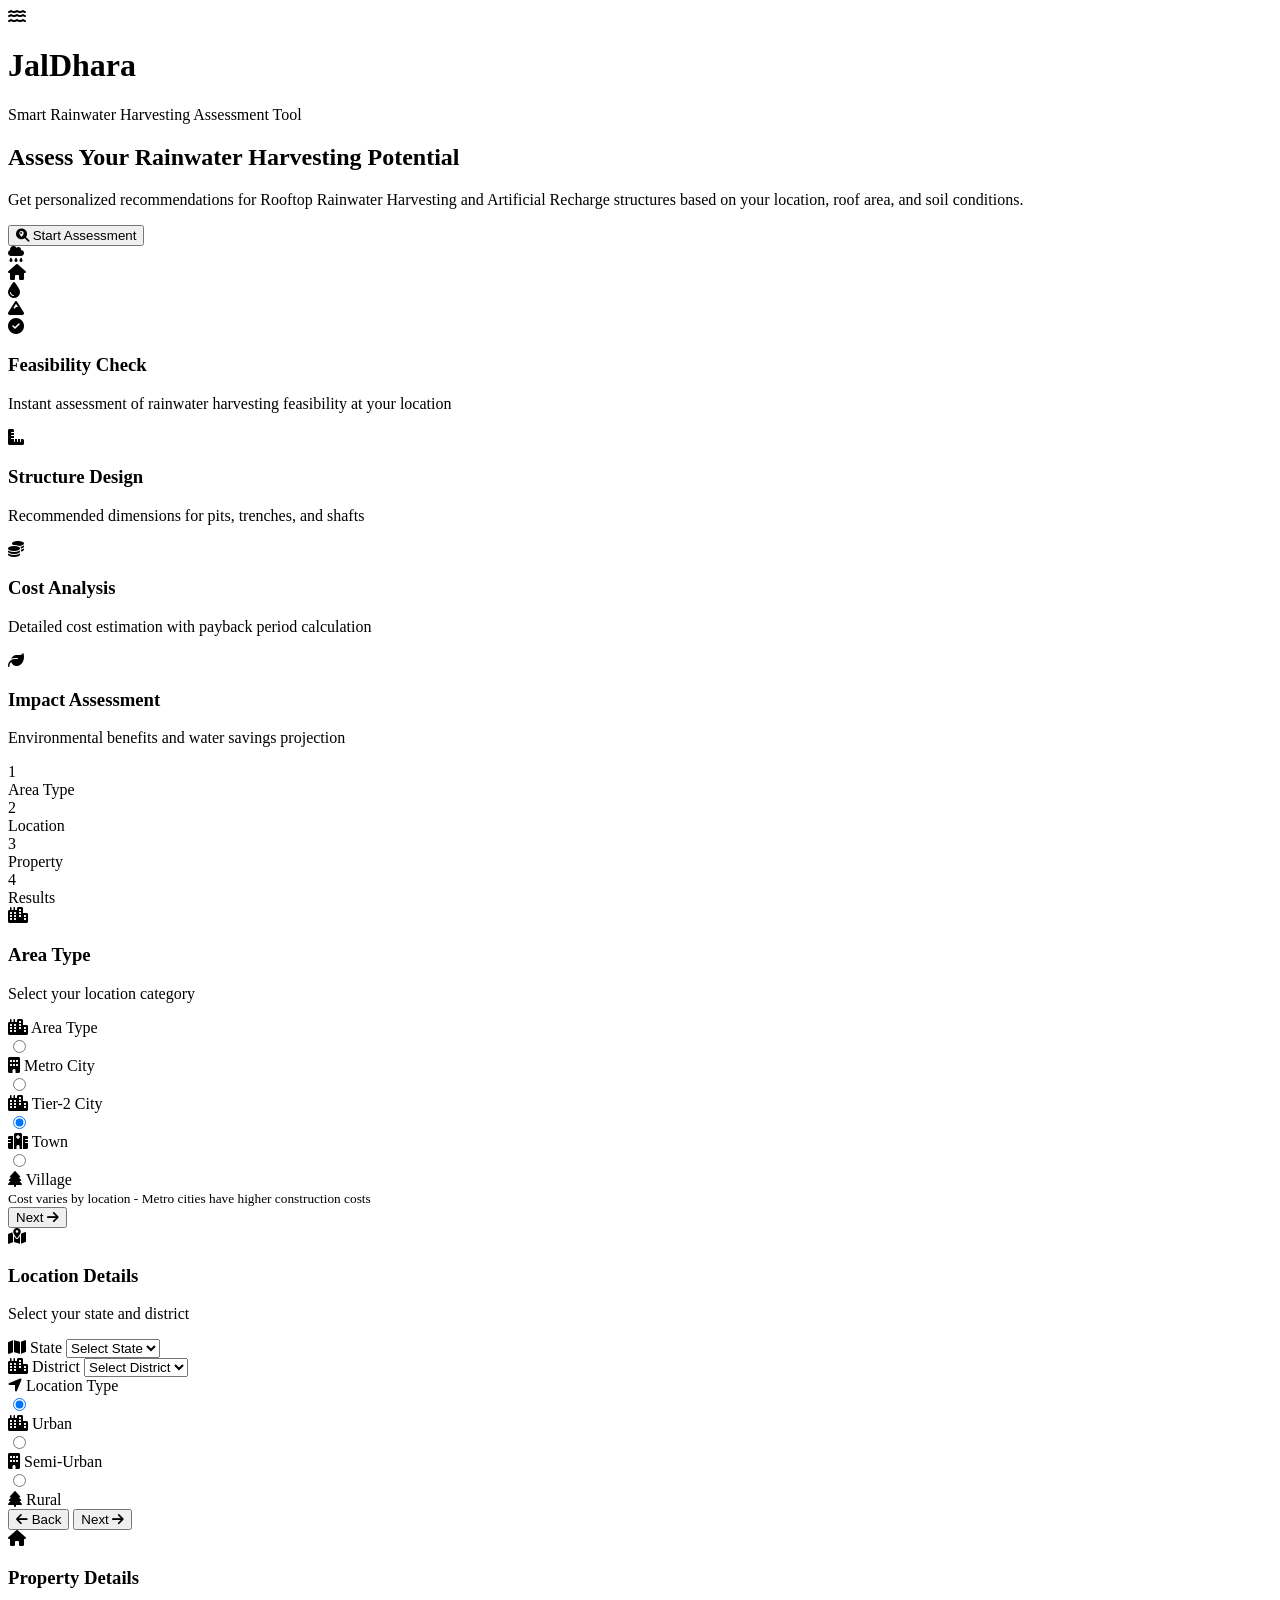
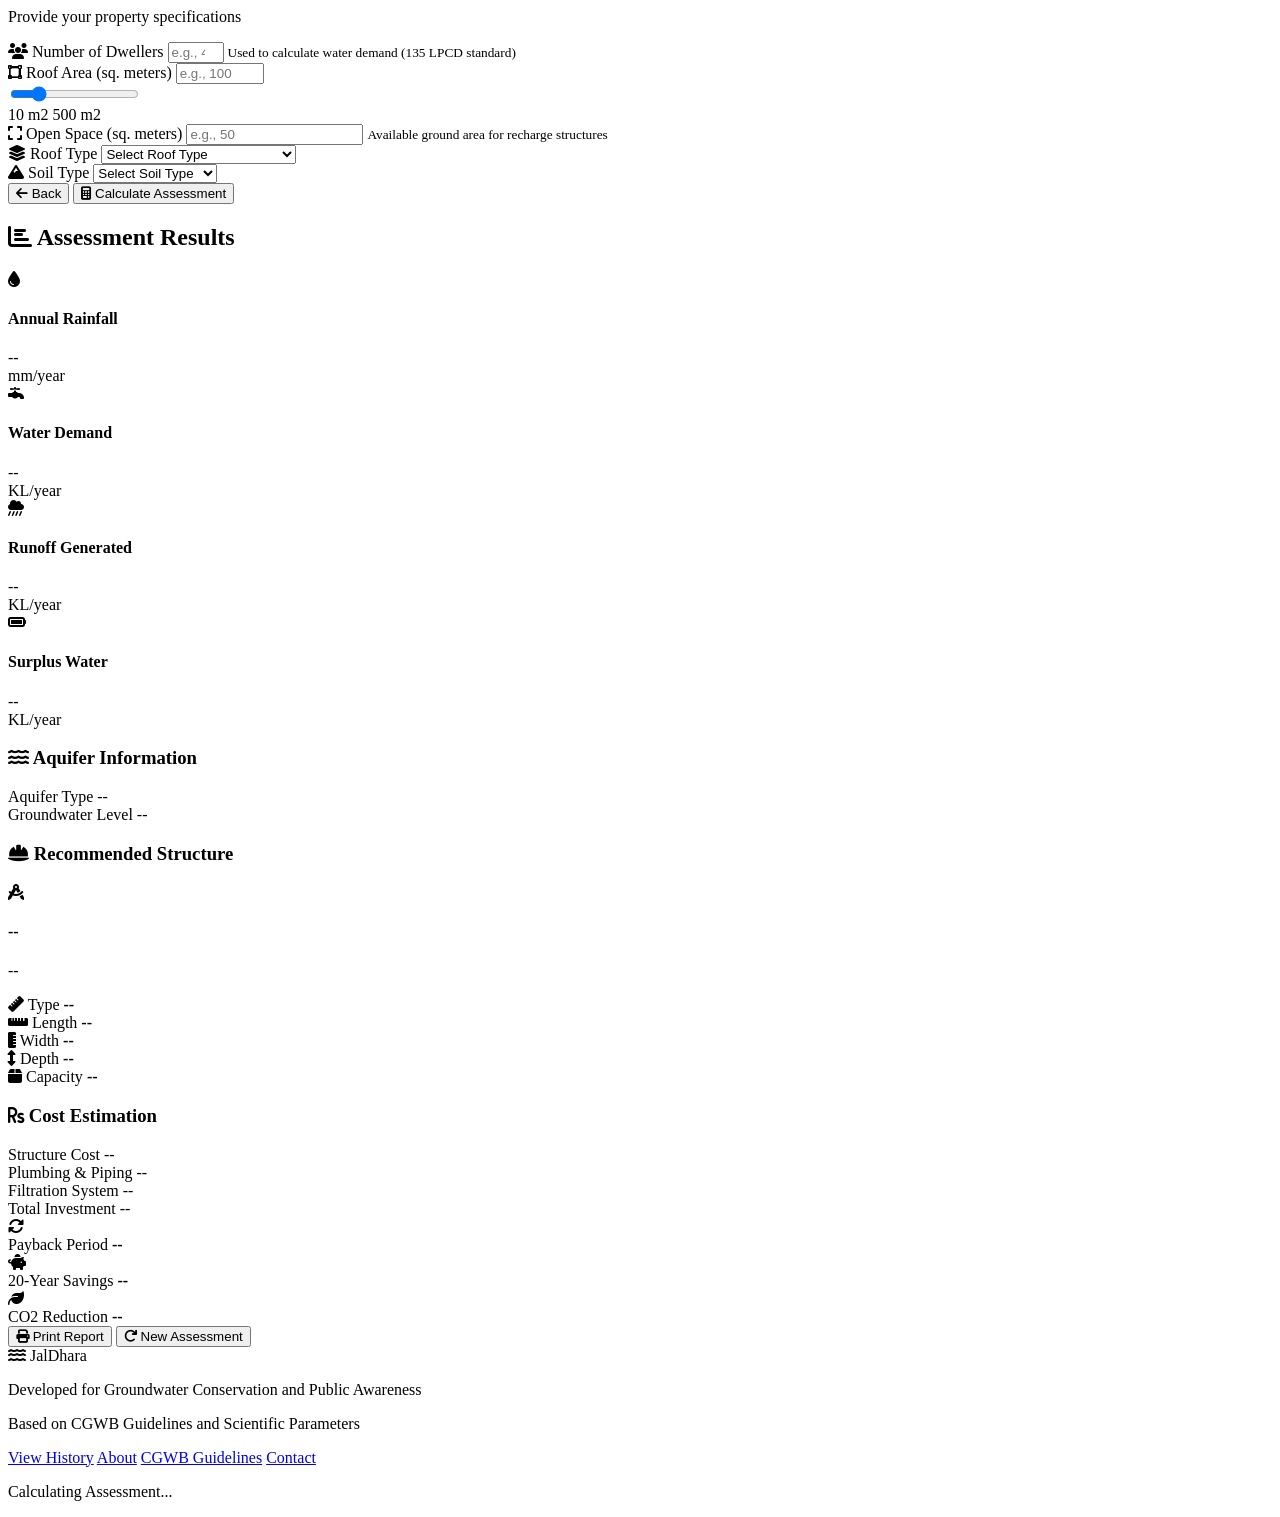
==== src/main/resources/templates/index.html @ 4f7d789d "Fix wizard navigation and improve form validation" ====
<!DOCTYPE html>
<html lang="en" xmlns:th="http://www.thymeleaf.org">
<head>
    <meta charset="UTF-8">
    <meta name="viewport" content="width=device-width, initial-scale=1.0">
    <title>JalDhara - Rainwater Harvesting Assessment</title>
    <link rel="stylesheet" href="/css/style.css">
    <link href="https://fonts.googleapis.com/css2?family=Poppins:wght@300;400;500;600;700&display=swap" rel="stylesheet">
    <link rel="stylesheet" href="https://cdnjs.cloudflare.com/ajax/libs/font-awesome/6.4.0/css/all.min.css">
</head>
<body>
    <div class="background-animation">
        <div class="water-drop drop1"></div>
        <div class="water-drop drop2"></div>
        <div class="water-drop drop3"></div>
    </div>

    <header class="header">
        <div class="container">
            <div class="logo">
                <i class="fas fa-water"></i>
                <h1>JalDhara</h1>
            </div>
            <p class="tagline">Smart Rainwater Harvesting Assessment Tool</p>
        </div>
    </header>

    <main class="container">
        <section class="hero">
            <div class="hero-content">
                <h2>Assess Your Rainwater Harvesting Potential</h2>
                <p>Get personalized recommendations for Rooftop Rainwater Harvesting and Artificial Recharge structures based on your location, roof area, and soil conditions.</p>
                <button class="btn btn-primary btn-lg" onclick="scrollToForm()">
                    <i class="fas fa-search-location"></i> Start Assessment
                </button>
            </div>
            <div class="hero-illustration">
                <div class="water-cycle">
                    <div class="cloud"><i class="fas fa-cloud-rain"></i></div>
                    <div class="roof"><i class="fas fa-home"></i></div>
                    <div class="tank"><i class="fas fa-tint"></i></div>
                    <div class="ground"><i class="fas fa-mountain"></i></div>
                </div>
            </div>
        </section>

        <section class="features">
            <div class="feature-card">
                <div class="feature-icon"><i class="fas fa-check-circle"></i></div>
                <h3>Feasibility Check</h3>
                <p>Instant assessment of rainwater harvesting feasibility at your location</p>
            </div>
            <div class="feature-card">
                <div class="feature-icon"><i class="fas fa-ruler-combined"></i></div>
                <h3>Structure Design</h3>
                <p>Recommended dimensions for pits, trenches, and shafts</p>
            </div>
            <div class="feature-card">
                <div class="feature-icon"><i class="fas fa-coins"></i></div>
                <h3>Cost Analysis</h3>
                <p>Detailed cost estimation with payback period calculation</p>
            </div>
            <div class="feature-card">
                <div class="feature-icon"><i class="fas fa-leaf"></i></div>
                <h3>Impact Assessment</h3>
                <p>Environmental benefits and water savings projection</p>
            </div>
        </section>

        <section id="assessment-form" class="assessment-section">
            <div class="form-container">
                <div class="progress-bar">
                    <div class="progress-step active" data-step="1">
                        <div class="step-circle">1</div>
                        <span>Area Type</span>
                    </div>
                    <div class="progress-line"></div>
                    <div class="progress-step" data-step="2">
                        <div class="step-circle">2</div>
                        <span>Location</span>
                    </div>
                    <div class="progress-line"></div>
                    <div class="progress-step" data-step="3">
                        <div class="step-circle">3</div>
                        <span>Property</span>
                    </div>
                    <div class="progress-line"></div>
                    <div class="progress-step" data-step="4">
                        <div class="step-circle">4</div>
                        <span>Results</span>
                    </div>
                </div>

                <form id="harvestForm">
                    <div class="form-step active" id="step1">
                        <div class="step-header">
                            <i class="fas fa-city"></i>
                            <h3>Area Type</h3>
                            <p>Select your location category</p>
                        </div>
                        <div class="form-group">
                            <label for="areaType"><i class="fas fa-city"></i> Area Type</label>
                            <div class="radio-group">
                                <label class="radio-card">
                                    <input type="radio" name="areaType" value="metro">
                                    <div class="radio-content">
                                        <i class="fas fa-building"></i>
                                        <span>Metro City</span>
                                    </div>
                                </label>
                                <label class="radio-card">
                                    <input type="radio" name="areaType" value="tier2">
                                    <div class="radio-content">
                                        <i class="fas fa-city"></i>
                                        <span>Tier-2 City</span>
                                    </div>
                                </label>
                                <label class="radio-card">
                                    <input type="radio" name="areaType" value="town" checked>
                                    <div class="radio-content">
                                        <i class="fas fa-hospital"></i>
                                        <span>Town</span>
                                    </div>
                                </label>
                                <label class="radio-card">
                                    <input type="radio" name="areaType" value="village">
                                    <div class="radio-content">
                                        <i class="fas fa-tree"></i>
                                        <span>Village</span>
                                    </div>
                                </label>
                            </div>
                            <small>Cost varies by location - Metro cities have higher construction costs</small>
                        </div>
                        <div class="form-actions">
                            <button type="button" class="btn btn-next" onclick="nextStep(2)">
                                Next <i class="fas fa-arrow-right"></i>
                            </button>
                        </div>
                    </div>

                    <div class="form-step" id="step2">
                        <div class="step-header">
                            <i class="fas fa-map-marked-alt"></i>
                            <h3>Location Details</h3>
                            <p>Select your state and district</p>
                        </div>
                        <div class="form-row">
                            <div class="form-group">
                                <label for="state"><i class="fas fa-map"></i> State</label>
                                <select id="state" name="state" required onchange="loadDistricts()">
                                    <option value="">Select State</option>
                                </select>
                            </div>
                            <div class="form-group">
                                <label for="district"><i class="fas fa-city"></i> District</label>
                                <select id="district" name="district" required>
                                    <option value="">Select District</option>
                                </select>
                            </div>
                        </div>
                        <div class="form-group">
                            <label for="locationType"><i class="fas fa-location-arrow"></i> Location Type</label>
                            <div class="radio-group">
                                <label class="radio-card">
                                    <input type="radio" name="locationType" value="urban" checked>
                                    <div class="radio-content">
                                        <i class="fas fa-city"></i>
                                        <span>Urban</span>
                                    </div>
                                </label>
                                <label class="radio-card">
                                    <input type="radio" name="locationType" value="semi-urban">
                                    <div class="radio-content">
                                        <i class="fas fa-building"></i>
                                        <span>Semi-Urban</span>
                                    </div>
                                </label>
                                <label class="radio-card">
                                    <input type="radio" name="locationType" value="rural">
                                    <div class="radio-content">
                                        <i class="fas fa-tree"></i>
                                        <span>Rural</span>
                                    </div>
                                </label>
                            </div>
                        </div>
                        <div class="form-actions">
                            <button type="button" class="btn btn-prev" onclick="prevStep(1)">
                                <i class="fas fa-arrow-left"></i> Back
                            </button>
                            <button type="button" class="btn btn-next" onclick="nextStep(3)">
                                Next <i class="fas fa-arrow-right"></i>
                            </button>
                        </div>
                    </div>

                    <div class="form-step" id="step3">
                        <div class="step-header">
                            <i class="fas fa-home"></i>
                            <h3>Property Details</h3>
                            <p>Provide your property specifications</p>
                        </div>
                        <div class="form-group">
                            <label for="numberOfDwellers"><i class="fas fa-users"></i> Number of Dwellers</label>
                            <input type="number" id="numberOfDwellers" name="numberOfDwellers" min="1" max="100" placeholder="e.g., 4" required>
                            <small>Used to calculate water demand (135 LPCD standard)</small>
                        </div>
                        <div class="form-row">
                            <div class="form-group">
                                <label for="roofArea"><i class="fas fa-vector-square"></i> Roof Area (sq. meters)</label>
                                <input type="number" id="roofArea" name="roofArea" min="10" max="10000" step="0.1" placeholder="e.g., 100" required>
                                <div class="range-slider">
                                    <input type="range" min="10" max="500" value="100" oninput="document.getElementById('roofArea').value = this.value">
                                    <div class="range-labels">
                                        <span>10 m2</span>
                                        <span>500 m2</span>
                                    </div>
                                </div>
                            </div>
                            <div class="form-group">
                                <label for="openSpace"><i class="fas fa-expand"></i> Open Space (sq. meters)</label>
                                <input type="number" id="openSpace" name="openSpace" min="0" step="0.1" placeholder="e.g., 50" required>
                                <small>Available ground area for recharge structures</small>
                            </div>
                        </div>
                        <div class="form-row">
                            <div class="form-group">
                                <label for="roofType"><i class="fas fa-layer-group"></i> Roof Type</label>
                                <select id="roofType" name="roofType" required>
                                    <option value="">Select Roof Type</option>
                                    <option value="concrete">Concrete/RCC (Runoff: 85%)</option>
                                    <option value="tile">Clay Tile (Runoff: 75%)</option>
                                    <option value="metal">Metal Sheet (Runoff: 90%)</option>
                                    <option value="asbestos">Asbestos (Runoff: 80%)</option>
                                    <option value="thatched">Thatched (Runoff: 30%)</option>
                                </select>
                            </div>
                            <div class="form-group">
                                <label for="soilType"><i class="fas fa-mountain"></i> Soil Type</label>
                                <select id="soilType" name="soilType" required>
                                    <option value="">Select Soil Type</option>
                                    <option value="sandy">Sandy Soil</option>
                                    <option value="alluvial">Alluvial Soil</option>
                                    <option value="laterite">Laterite Soil</option>
                                    <option value="black cotton">Black Cotton Soil</option>
                                    <option value="red sandy">Red Sandy Soil</option>
                                    <option value="clay">Clay Soil</option>
                                </select>
                            </div>
                        </div>
                        <div class="form-actions">
                            <button type="button" class="btn btn-prev" onclick="prevStep(2)">
                                <i class="fas fa-arrow-left"></i> Back
                            </button>
                            <button type="button" class="btn btn-submit" onclick="submitForm()">
                                <i class="fas fa-calculator"></i> Calculate Assessment
                            </button>
                        </div>
                    </div>
                </form>
            </div>
        </section>

        <section id="results-section" class="results-section hidden">
            <div class="results-header">
                <h2><i class="fas fa-chart-bar"></i> Assessment Results</h2>
                <div id="feasibility-badge" class="badge"></div>
            </div>

            <div class="results-grid">
                <div class="result-card card-water">
                    <div class="card-icon"><i class="fas fa-tint"></i></div>
                    <h4>Annual Rainfall</h4>
                    <div class="result-value" id="result-rainfall">--</div>
                    <div class="result-unit">mm/year</div>
                </div>
                <div class="result-card card-demand">
                    <div class="card-icon"><i class="fas fa-faucet"></i></div>
                    <h4>Water Demand</h4>
                    <div class="result-value" id="result-demand">--</div>
                    <div class="result-unit">KL/year</div>
                </div>
                <div class="result-card card-runoff">
                    <div class="card-icon"><i class="fas fa-cloud-showers-heavy"></i></div>
                    <h4>Runoff Generated</h4>
                    <div class="result-value" id="result-runoff">--</div>
                    <div class="result-unit">KL/year</div>
                </div>
                <div class="result-card card-surplus">
                    <div class="card-icon"><i class="fas fa-battery-full"></i></div>
                    <h4>Surplus Water</h4>
                    <div class="result-value" id="result-surplus">--</div>
                    <div class="result-unit">KL/year</div>
                </div>
            </div>

            <div class="results-details">
                <div class="detail-section">
                    <h3><i class="fas fa-water"></i> Aquifer Information</h3>
                    <div class="info-grid">
                        <div class="info-item">
                            <span class="info-label">Aquifer Type</span>
                            <span class="info-value" id="aquifer-type">--</span>
                        </div>
                        <div class="info-item">
                            <span class="info-label">Groundwater Level</span>
                            <span class="info-value" id="groundwater-level">--</span>
                        </div>
                    </div>
                </div>

                <div class="detail-section structure-section">
                    <h3><i class="fas fa-hard-hat"></i> Recommended Structure</h3>
                    <div class="structure-card">
                        <div class="structure-icon">
                            <i class="fas fa-drafting-compass"></i>
                        </div>
                        <div class="structure-info">
                            <h4 id="structure-name">--</h4>
                            <p id="structure-desc">--</p>
                        </div>
                    </div>
                    <div class="dimensions-grid">
                        <div class="dimension-item">
                            <i class="fas fa-ruler"></i>
                            <span>Type</span>
                            <strong id="dim-type">--</strong>
                        </div>
                        <div class="dimension-item">
                            <i class="fas fa-ruler-horizontal"></i>
                            <span>Length</span>
                            <strong id="dim-length">--</strong>
                        </div>
                        <div class="dimension-item">
                            <i class="fas fa-ruler-vertical"></i>
                            <span>Width</span>
                            <strong id="dim-width">--</strong>
                        </div>
                        <div class="dimension-item">
                            <i class="fas fa-arrows-alt-v"></i>
                            <span>Depth</span>
                            <strong id="dim-depth">--</strong>
                        </div>
                        <div class="dimension-item">
                            <i class="fas fa-box"></i>
                            <span>Capacity</span>
                            <strong id="dim-capacity">--</strong>
                        </div>
                    </div>
                </div>

                <div class="detail-section cost-section">
                    <h3><i class="fas fa-rupee-sign"></i> Cost Estimation</h3>
                    <div class="cost-breakdown">
                        <div class="cost-row">
                            <span>Structure Cost</span>
                            <span id="cost-structure">--</span>
                        </div>
                        <div class="cost-row">
                            <span>Plumbing & Piping</span>
                            <span id="cost-plumbing">--</span>
                        </div>
                        <div class="cost-row">
                            <span>Filtration System</span>
                            <span id="cost-filtration">--</span>
                        </div>
                        <div class="cost-row total">
                            <span>Total Investment</span>
                            <span id="cost-total">--</span>
                        </div>
                    </div>
                    <div class="cost-analysis">
                        <div class="analysis-item">
                            <div class="analysis-icon"><i class="fas fa-sync-alt"></i></div>
                            <div class="analysis-info">
                                <span>Payback Period</span>
                                <strong id="payback-period">--</strong>
                            </div>
                        </div>
                        <div class="analysis-item">
                            <div class="analysis-icon"><i class="fas fa-piggy-bank"></i></div>
                            <div class="analysis-info">
                                <span>20-Year Savings</span>
                                <strong id="savings-20yr">--</strong>
                            </div>
                        </div>
                        <div class="analysis-item">
                            <div class="analysis-icon"><i class="fas fa-leaf"></i></div>
                            <div class="analysis-info">
                                <span>CO2 Reduction</span>
                                <strong id="co2-reduction">--</strong>
                            </div>
                        </div>
                    </div>
                </div>
            </div>

            <div class="results-message" id="feasibility-message"></div>

            <div class="results-actions">
                <button class="btn btn-primary" onclick="window.print()">
                    <i class="fas fa-print"></i> Print Report
                </button>
                <button class="btn btn-secondary" onclick="resetForm()">
                    <i class="fas fa-redo"></i> New Assessment
                </button>
            </div>
        </section>
    </main>

    <footer class="footer">
        <div class="container">
            <div class="footer-content">
                <div class="footer-brand">
                    <i class="fas fa-water"></i>
                    <span>JalDhara</span>
                </div>
                <p>Developed for Groundwater Conservation and Public Awareness</p>
                <p class="footer-note">Based on CGWB Guidelines and Scientific Parameters</p>
            </div>
            <div class="footer-links">
                <a href="/history">View History</a>
                <a href="#">About</a>
                <a href="#">CGWB Guidelines</a>
                <a href="#">Contact</a>
            </div>
        </div>
    </footer>

    <div id="loading-overlay" class="loading-overlay hidden">
        <div class="loading-spinner">
            <div class="water-wave"></div>
            <p>Calculating Assessment...</p>
        </div>
    </div>

    <script src="/js/app.js"></script>
</body>
</html>
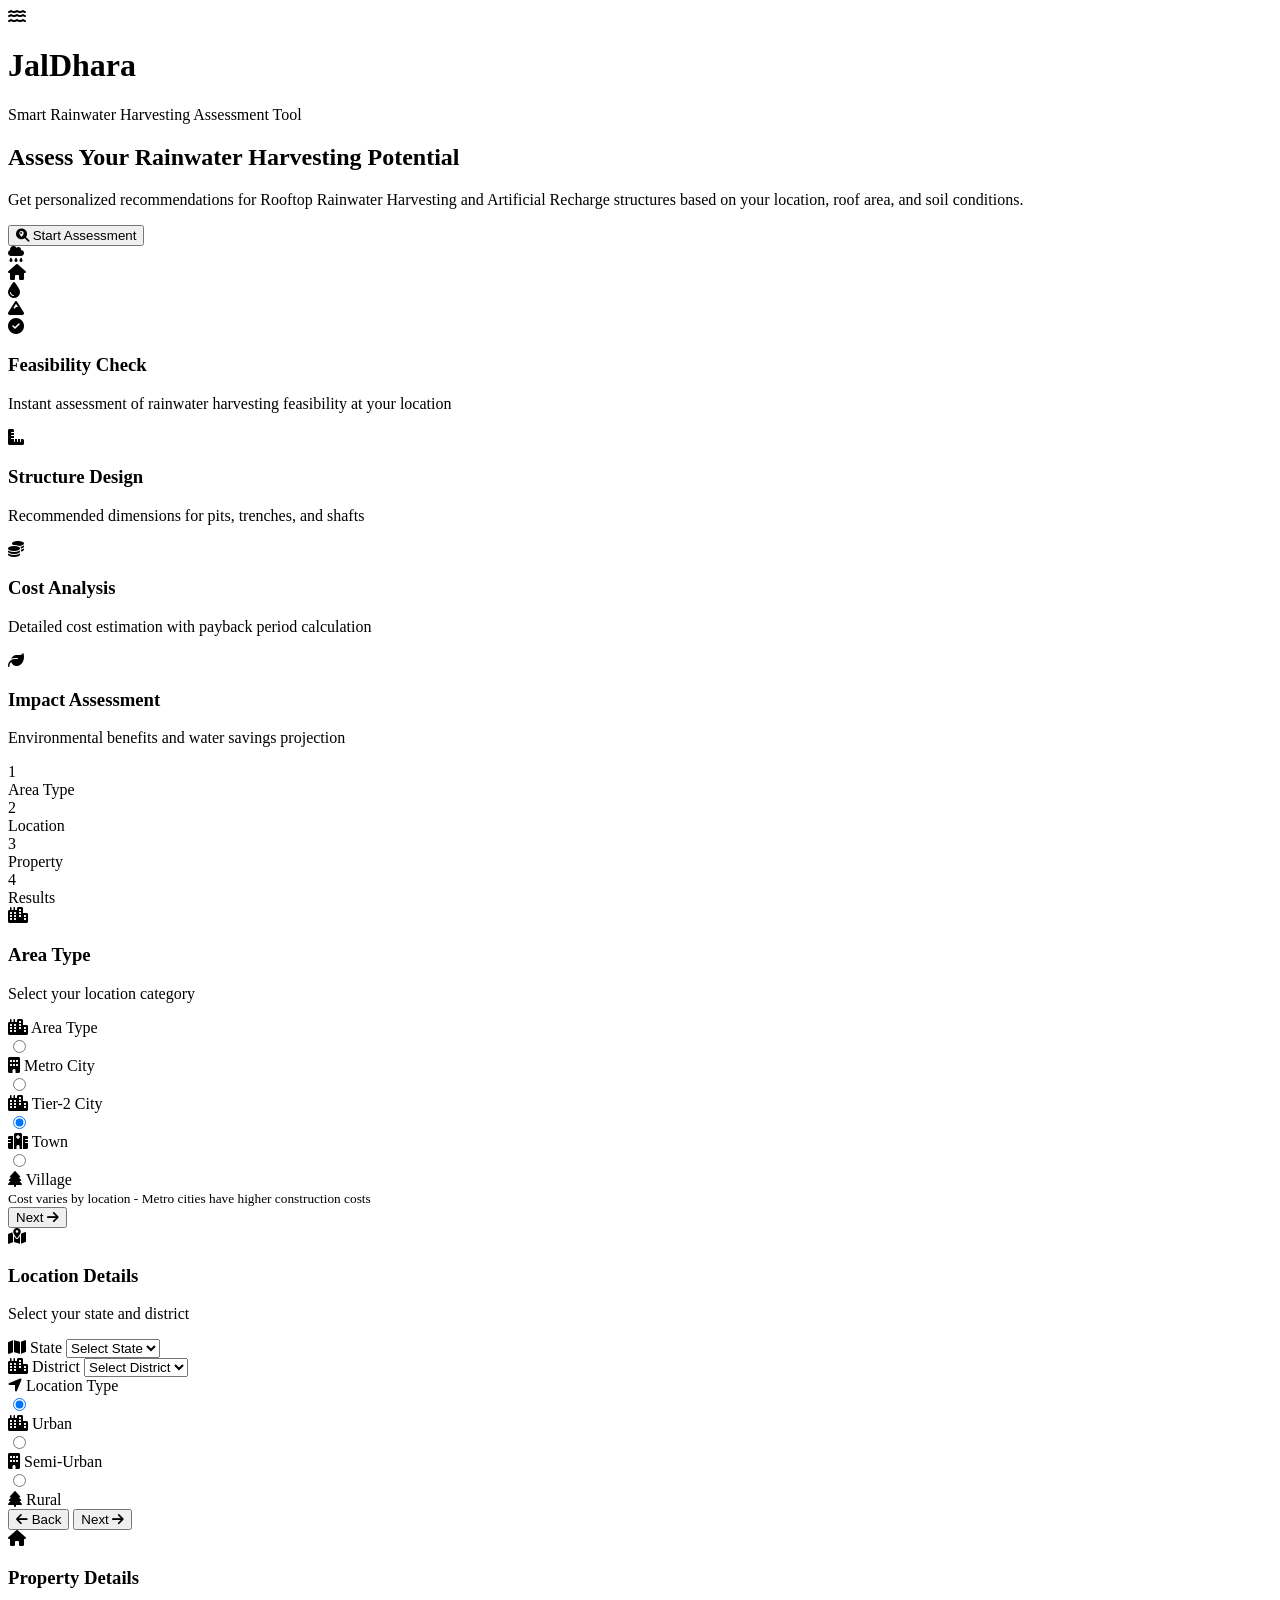
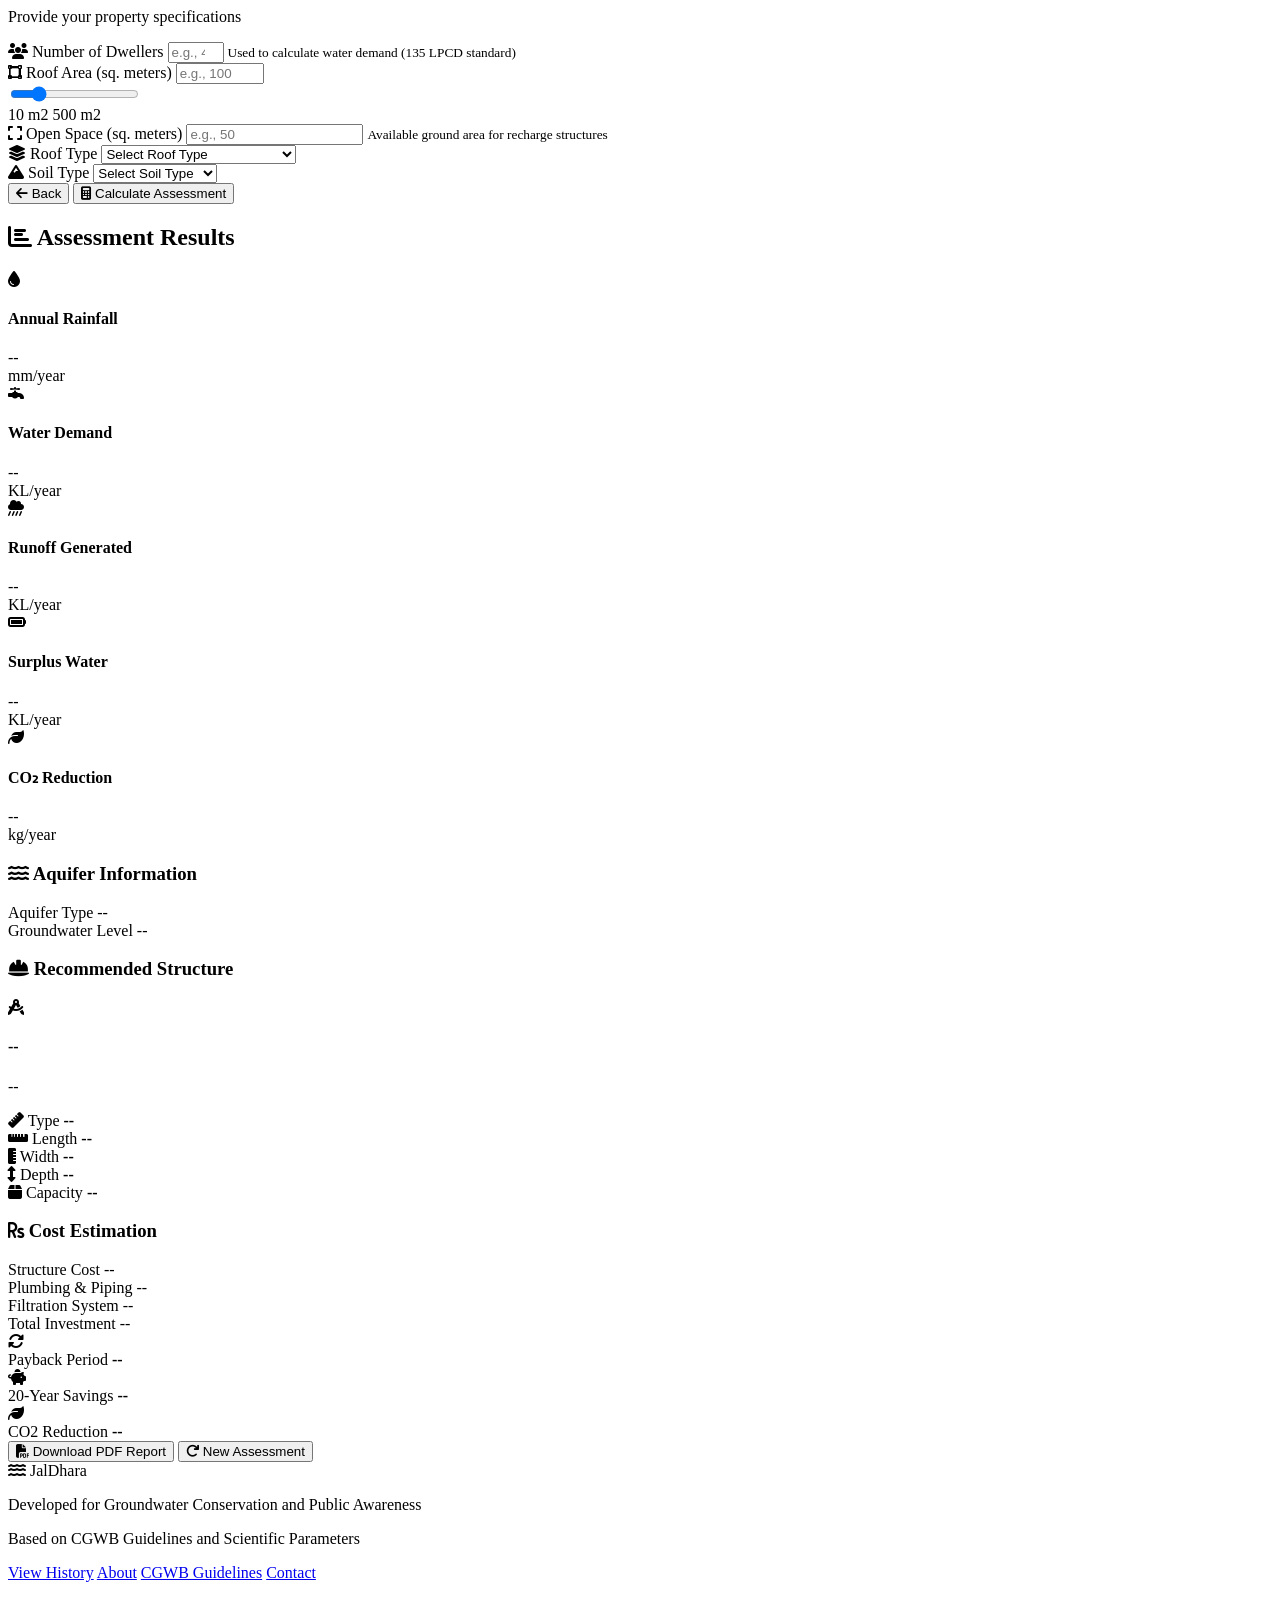
==== commit 0bb6217c: "Add PDF report generation, CO2 display, and aquifer data" ====
--- a/src/main/resources/templates/index.html
+++ b/src/main/resources/templates/index.html
@@ -293,6 +293,12 @@
                     <div class="result-value" id="result-surplus">--</div>
                     <div class="result-unit">KL/year</div>
                 </div>
+                <div class="result-card card-environment">
+                    <div class="card-icon"><i class="fas fa-leaf"></i></div>
+                    <h4>CO₂ Reduction</h4>
+                    <div class="result-value" id="result-co2">--</div>
+                    <div class="result-unit">kg/year</div>
+                </div>
             </div>
 
             <div class="results-details">
@@ -399,8 +405,8 @@
             <div class="results-message" id="feasibility-message"></div>
 
             <div class="results-actions">
-                <button class="btn btn-primary" onclick="window.print()">
-                    <i class="fas fa-print"></i> Print Report
+                <button class="btn btn-primary" onclick="generatePdf()">
+                    <i class="fas fa-file-pdf"></i> Download PDF Report
                 </button>
                 <button class="btn btn-secondary" onclick="resetForm()">
                     <i class="fas fa-redo"></i> New Assessment
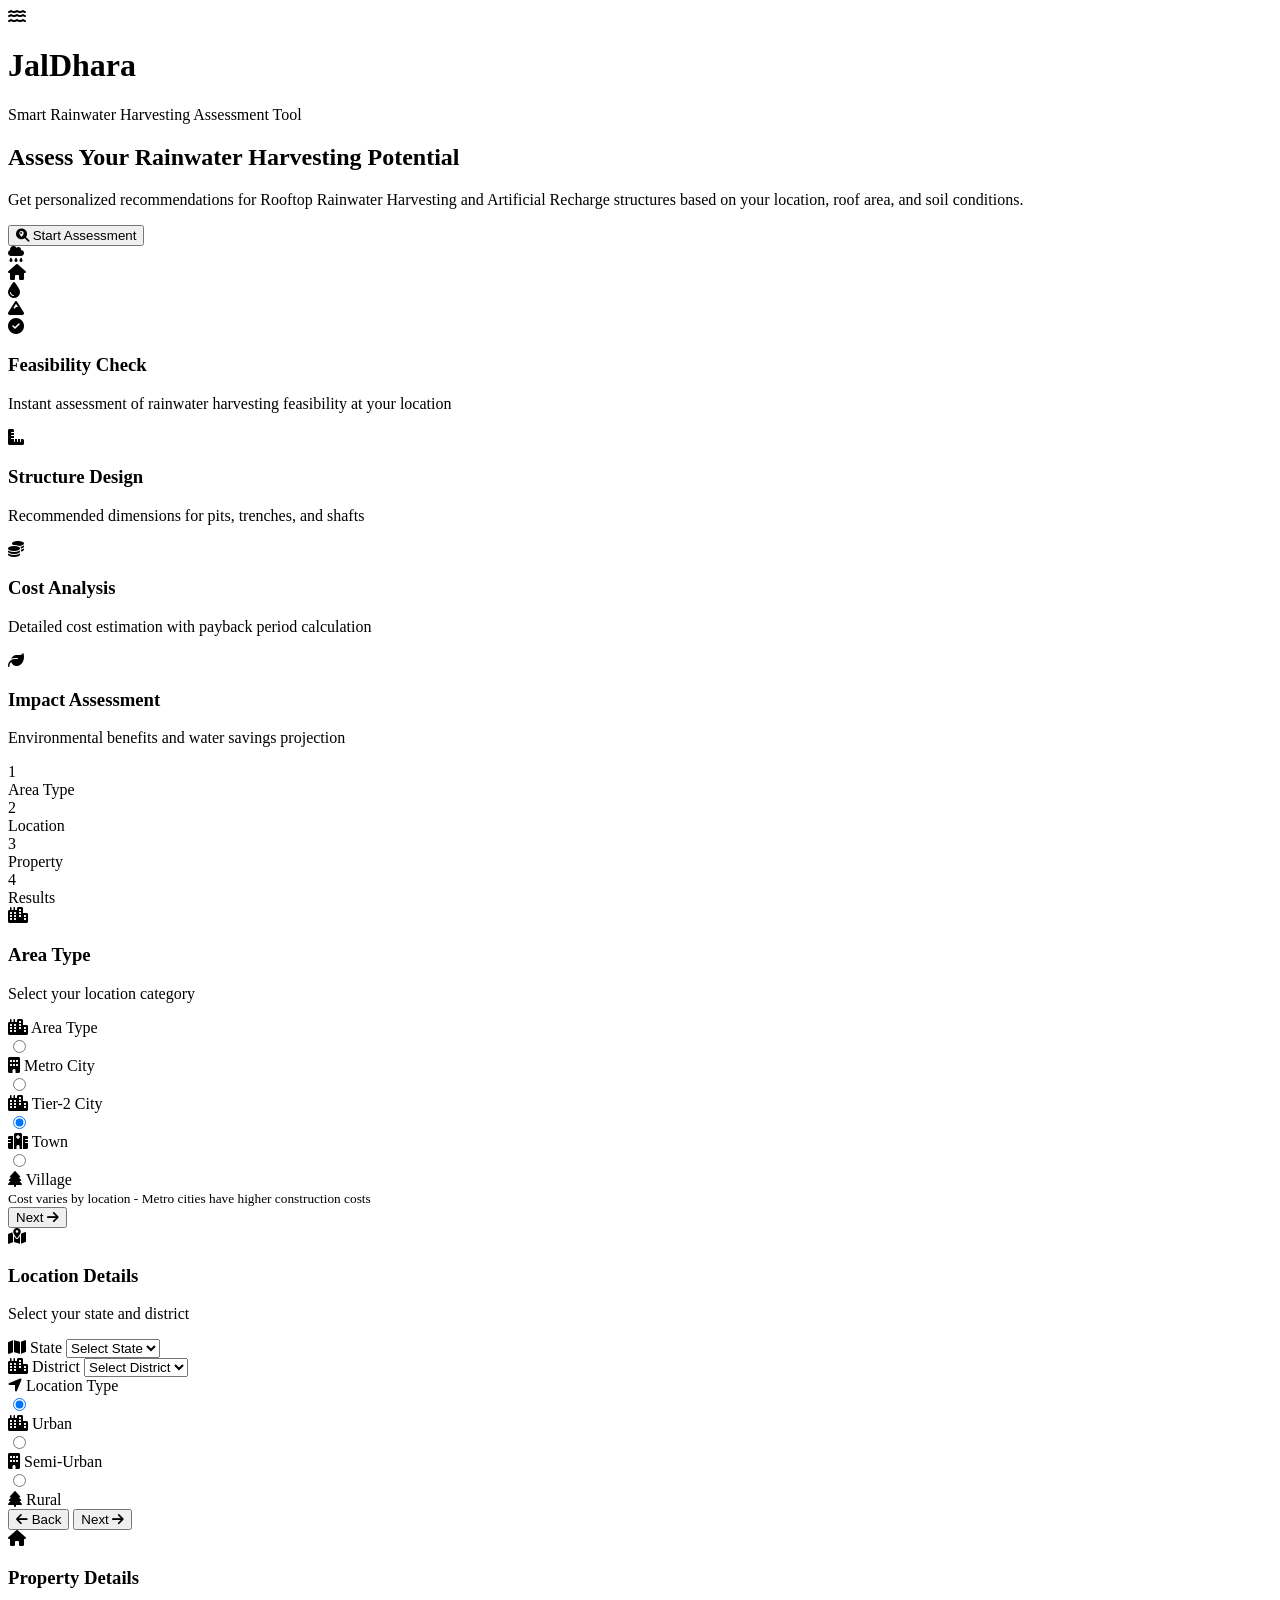
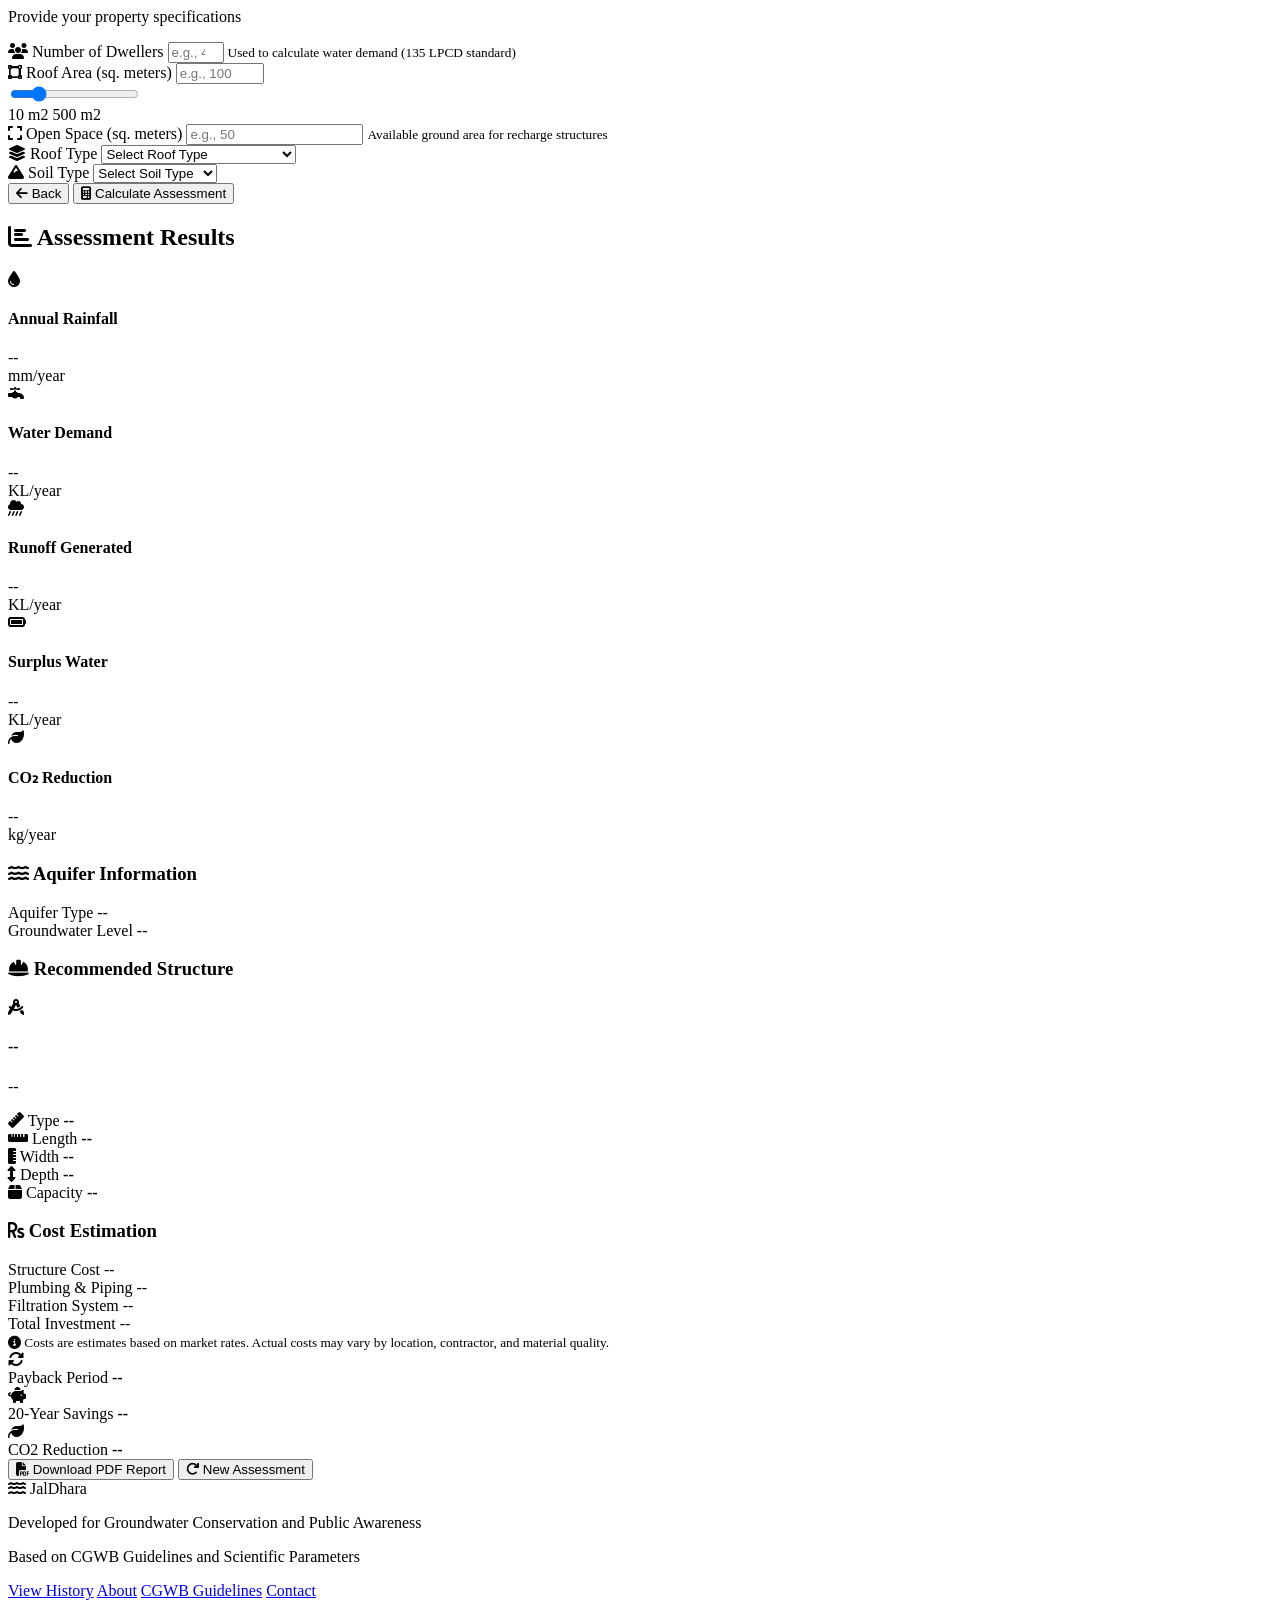
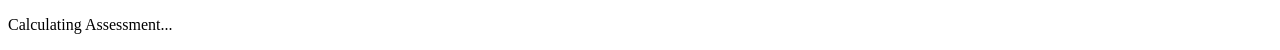
==== commit 532967c4: "Add cost estimate disclaimer note" ====
--- a/src/main/resources/templates/index.html
+++ b/src/main/resources/templates/index.html
@@ -375,6 +375,9 @@
                             <span>Total Investment</span>
                             <span id="cost-total">--</span>
                         </div>
+                        <div class="cost-note">
+                            <small><i class="fas fa-info-circle"></i> Costs are estimates based on market rates. Actual costs may vary by location, contractor, and material quality.</small>
+                        </div>
                     </div>
                     <div class="cost-analysis">
                         <div class="analysis-item">
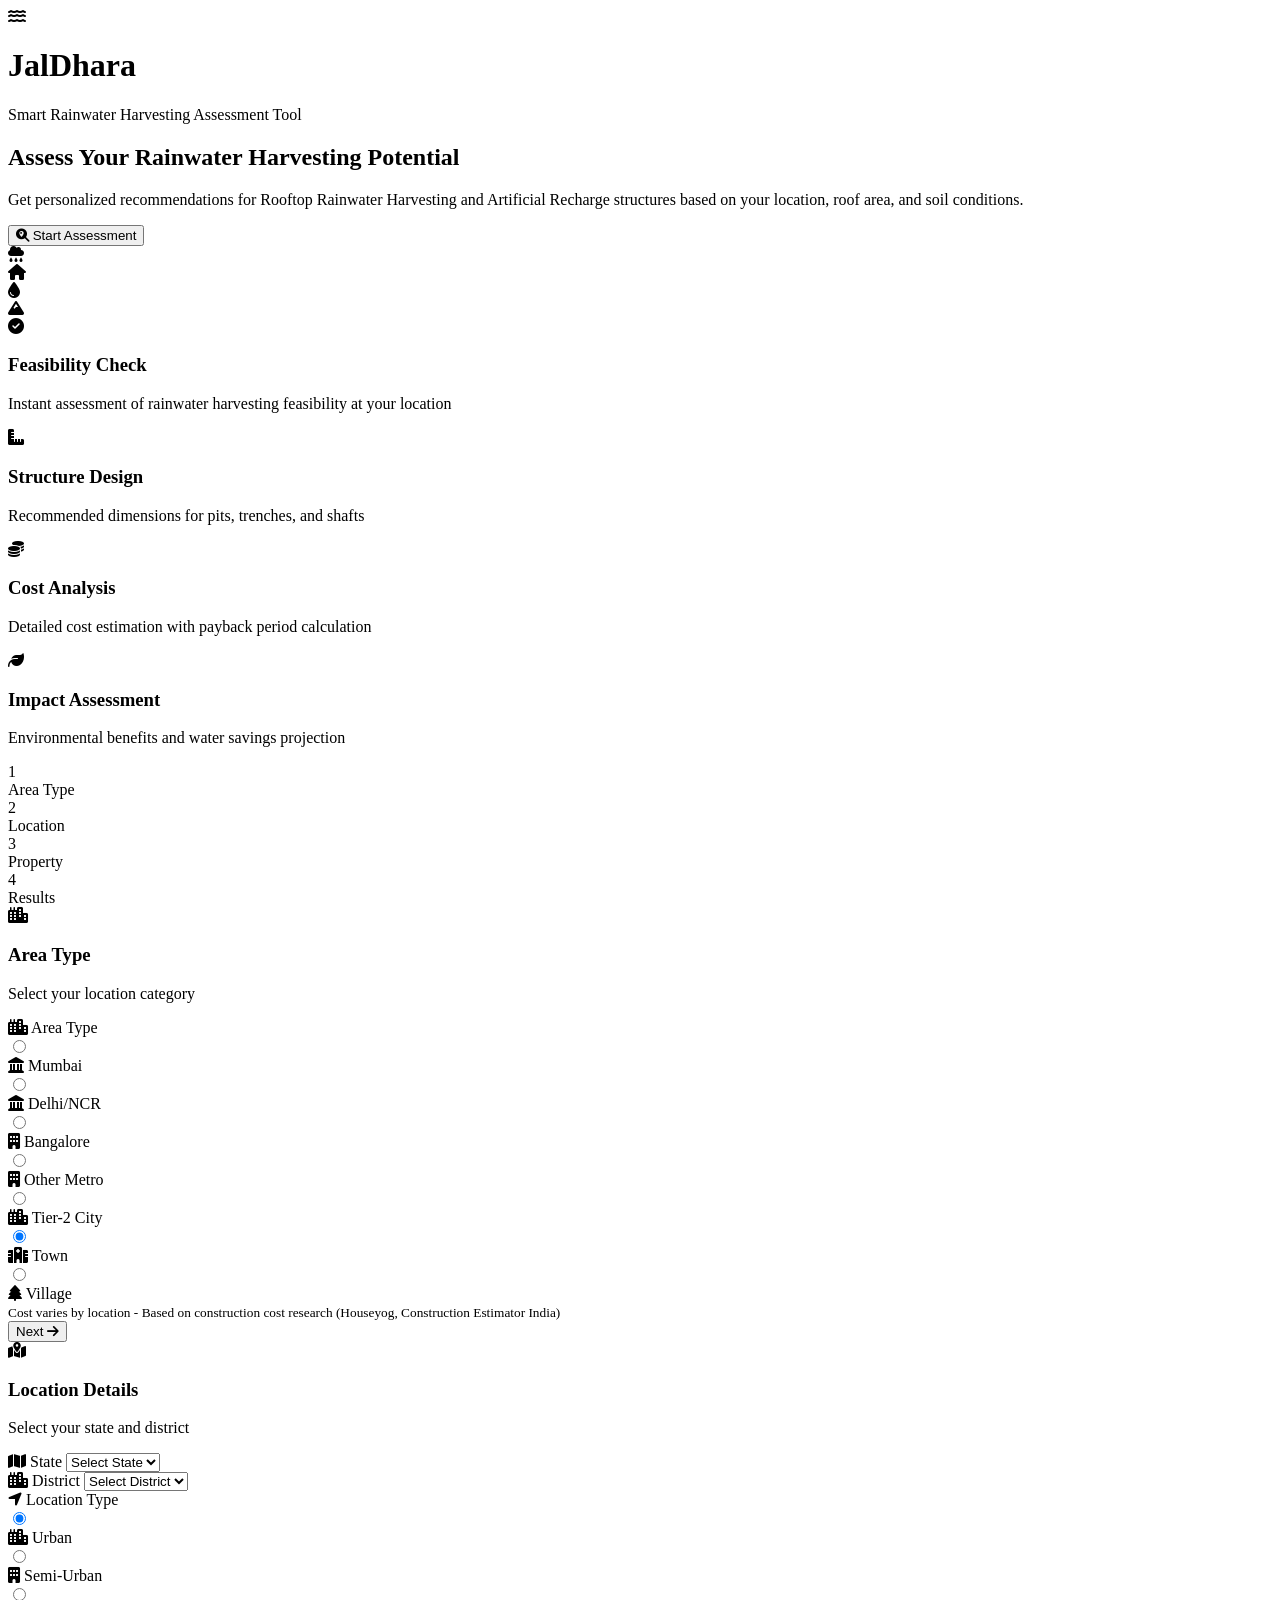
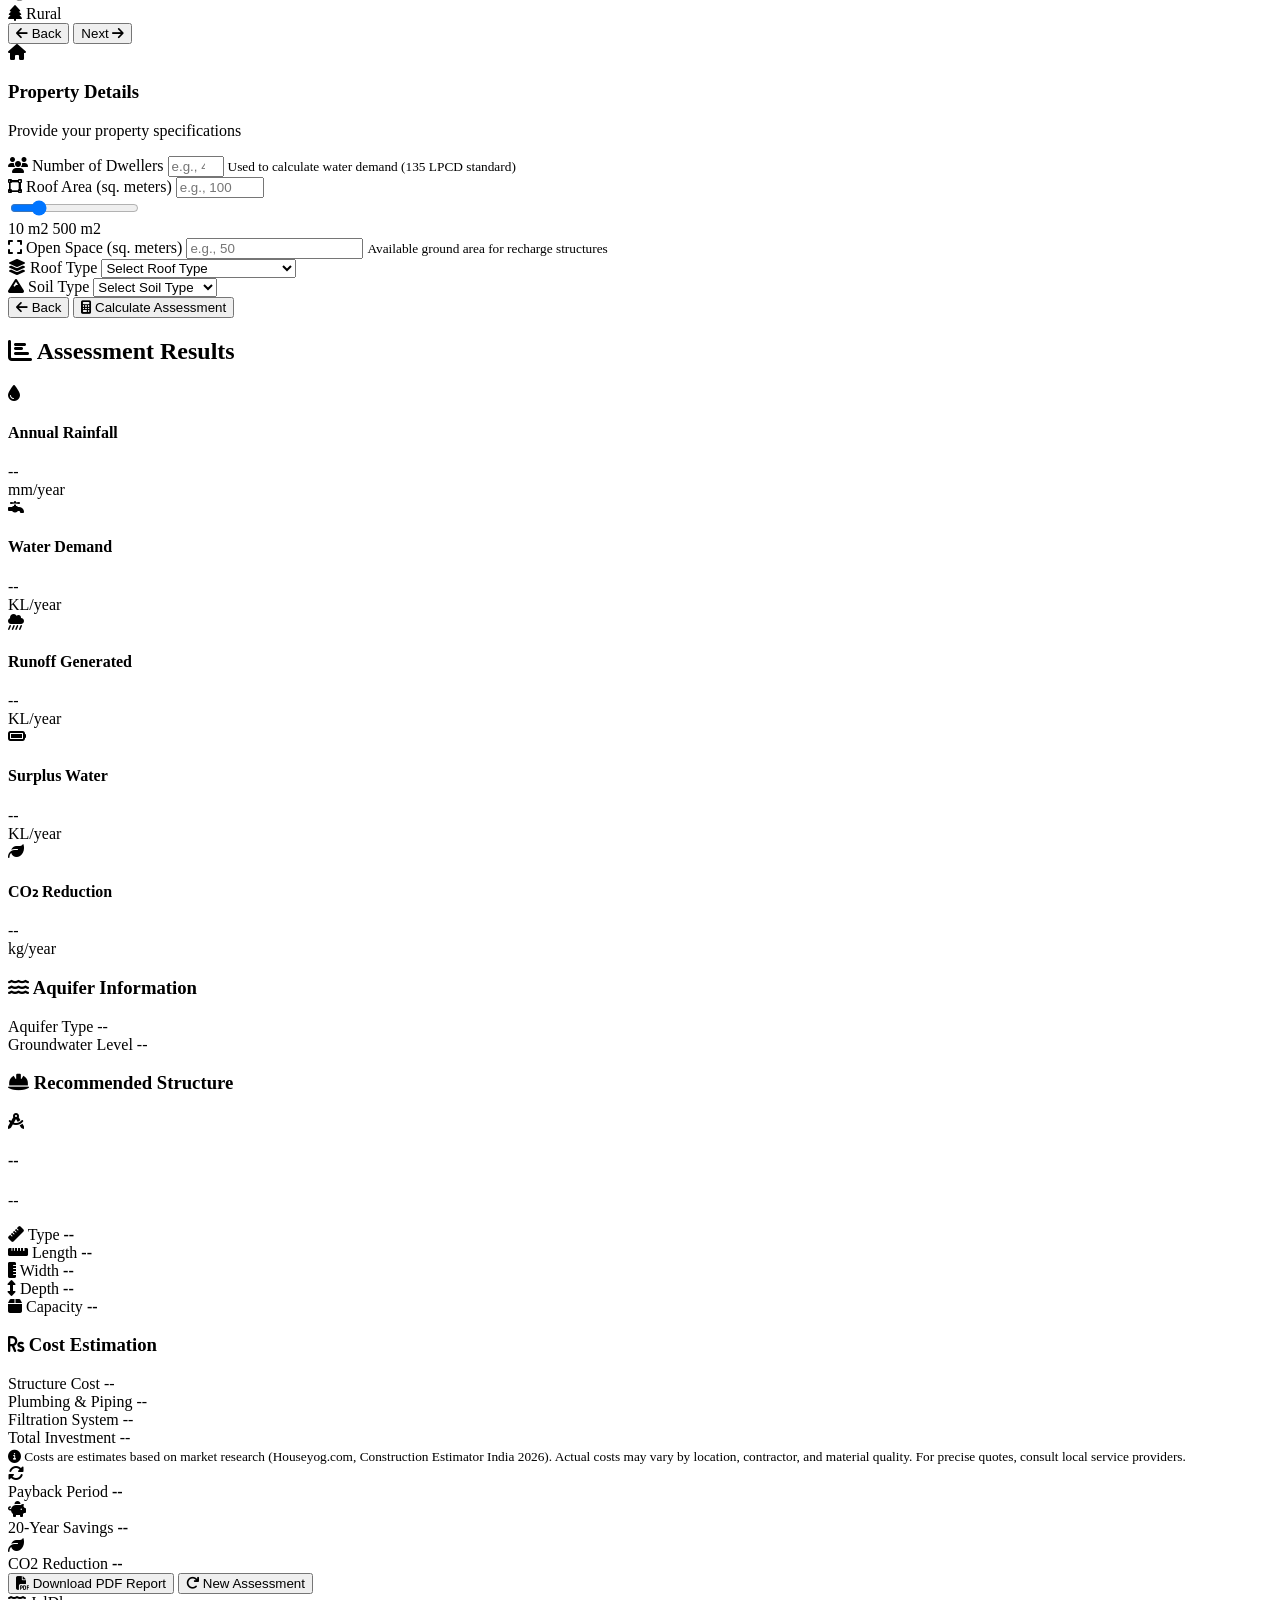
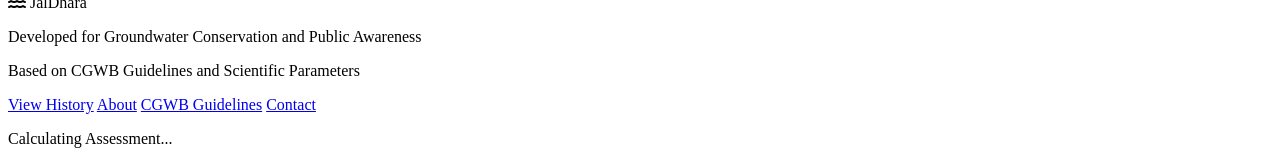
==== commit 2b1b00db: "Add city-specific cost multipliers and update disclaimer with sources" ====
--- a/src/main/resources/templates/index.html
+++ b/src/main/resources/templates/index.html
@@ -102,10 +102,31 @@
                             <label for="areaType"><i class="fas fa-city"></i> Area Type</label>
                             <div class="radio-group">
                                 <label class="radio-card">
+                                    <input type="radio" name="areaType" value="mumbai">
+                                    <div class="radio-content">
+                                        <i class="fas fa-landmark"></i>
+                                        <span>Mumbai</span>
+                                    </div>
+                                </label>
+                                <label class="radio-card">
+                                    <input type="radio" name="areaType" value="delhi">
+                                    <div class="radio-content">
+                                        <i class="fas fa-landmark"></i>
+                                        <span>Delhi/NCR</span>
+                                    </div>
+                                </label>
+                                <label class="radio-card">
+                                    <input type="radio" name="areaType" value="bangalore">
+                                    <div class="radio-content">
+                                        <i class="fas fa-building"></i>
+                                        <span>Bangalore</span>
+                                    </div>
+                                </label>
+                                <label class="radio-card">
                                     <input type="radio" name="areaType" value="metro">
                                     <div class="radio-content">
                                         <i class="fas fa-building"></i>
-                                        <span>Metro City</span>
+                                        <span>Other Metro</span>
                                     </div>
                                 </label>
                                 <label class="radio-card">
@@ -130,7 +151,7 @@
                                     </div>
                                 </label>
                             </div>
-                            <small>Cost varies by location - Metro cities have higher construction costs</small>
+                            <small>Cost varies by location - Based on construction cost research (Houseyog, Construction Estimator India)</small>
                         </div>
                         <div class="form-actions">
                             <button type="button" class="btn btn-next" onclick="nextStep(2)">
@@ -376,7 +397,7 @@
                             <span id="cost-total">--</span>
                         </div>
                         <div class="cost-note">
-                            <small><i class="fas fa-info-circle"></i> Costs are estimates based on market rates. Actual costs may vary by location, contractor, and material quality.</small>
+                            <small><i class="fas fa-info-circle"></i> Costs are estimates based on market research (Houseyog.com, Construction Estimator India 2026). Actual costs may vary by location, contractor, and material quality. For precise quotes, consult local service providers.</small>
                         </div>
                     </div>
                     <div class="cost-analysis">
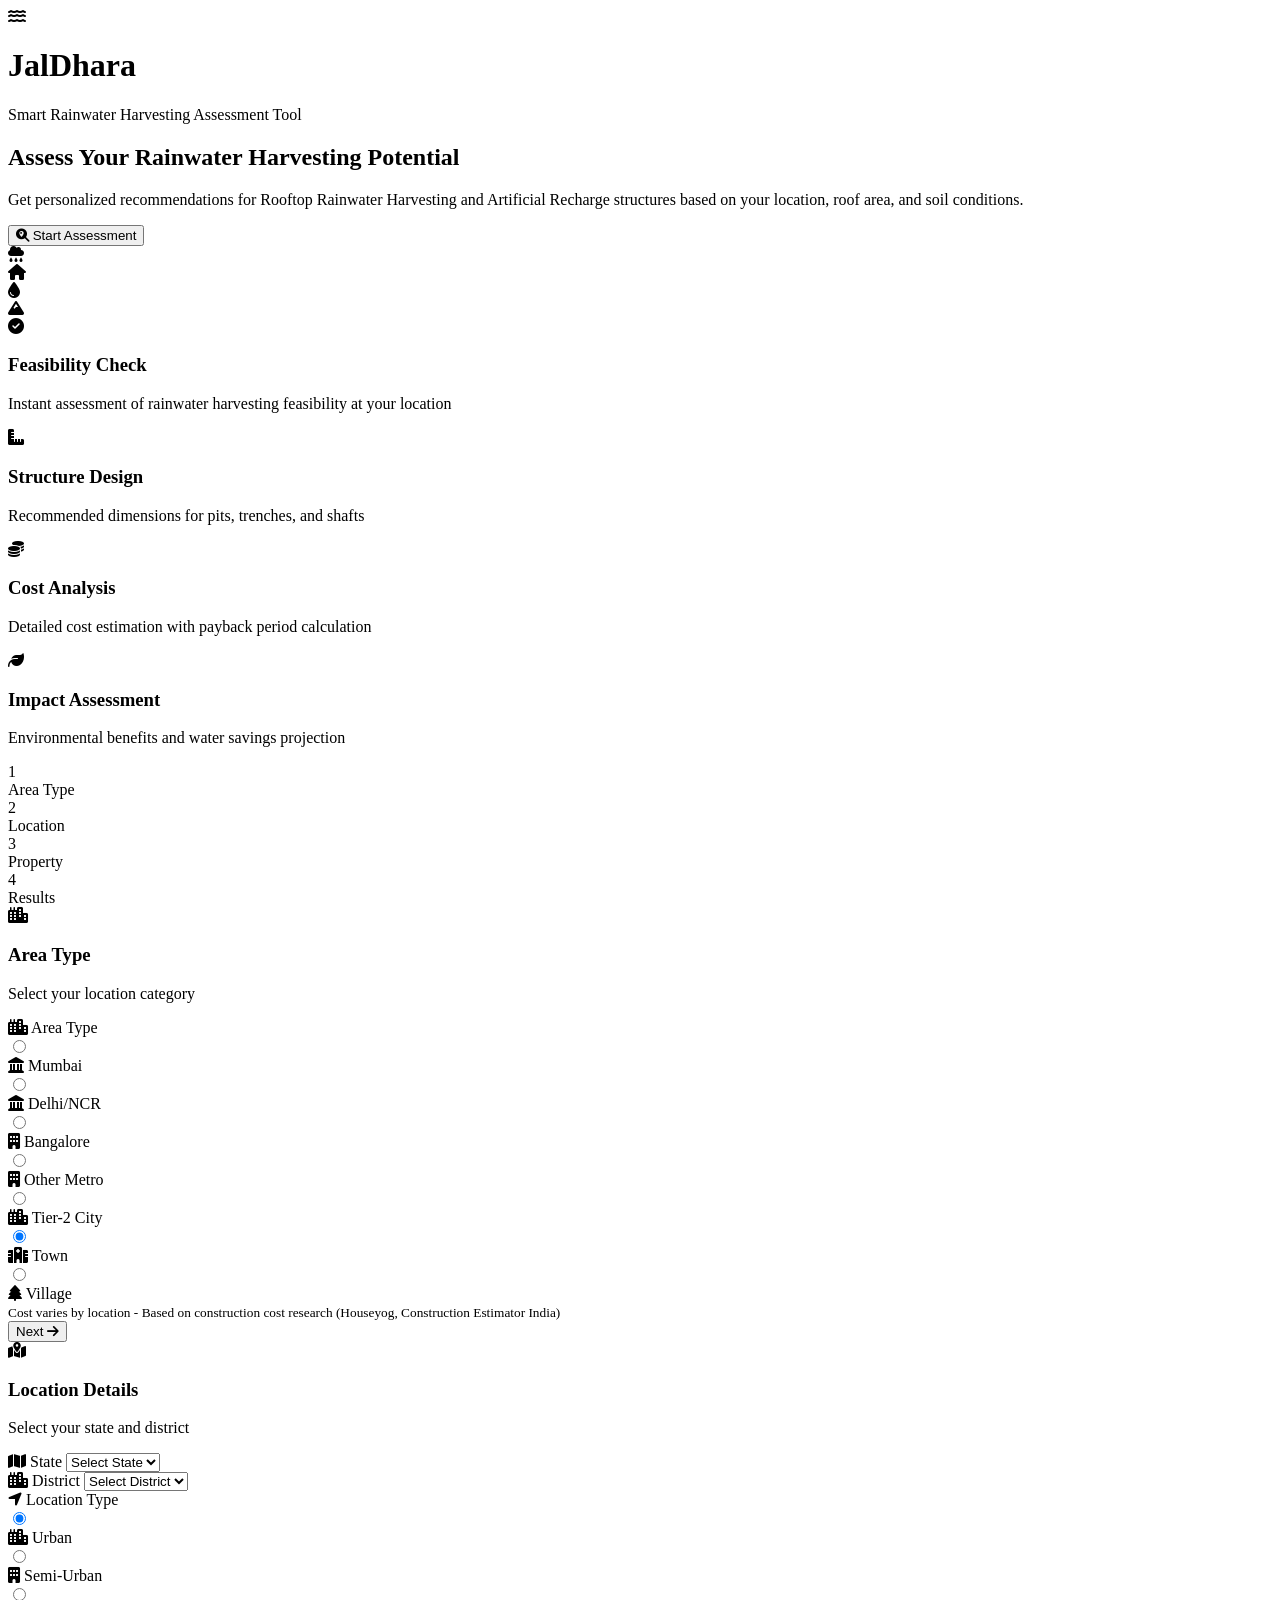
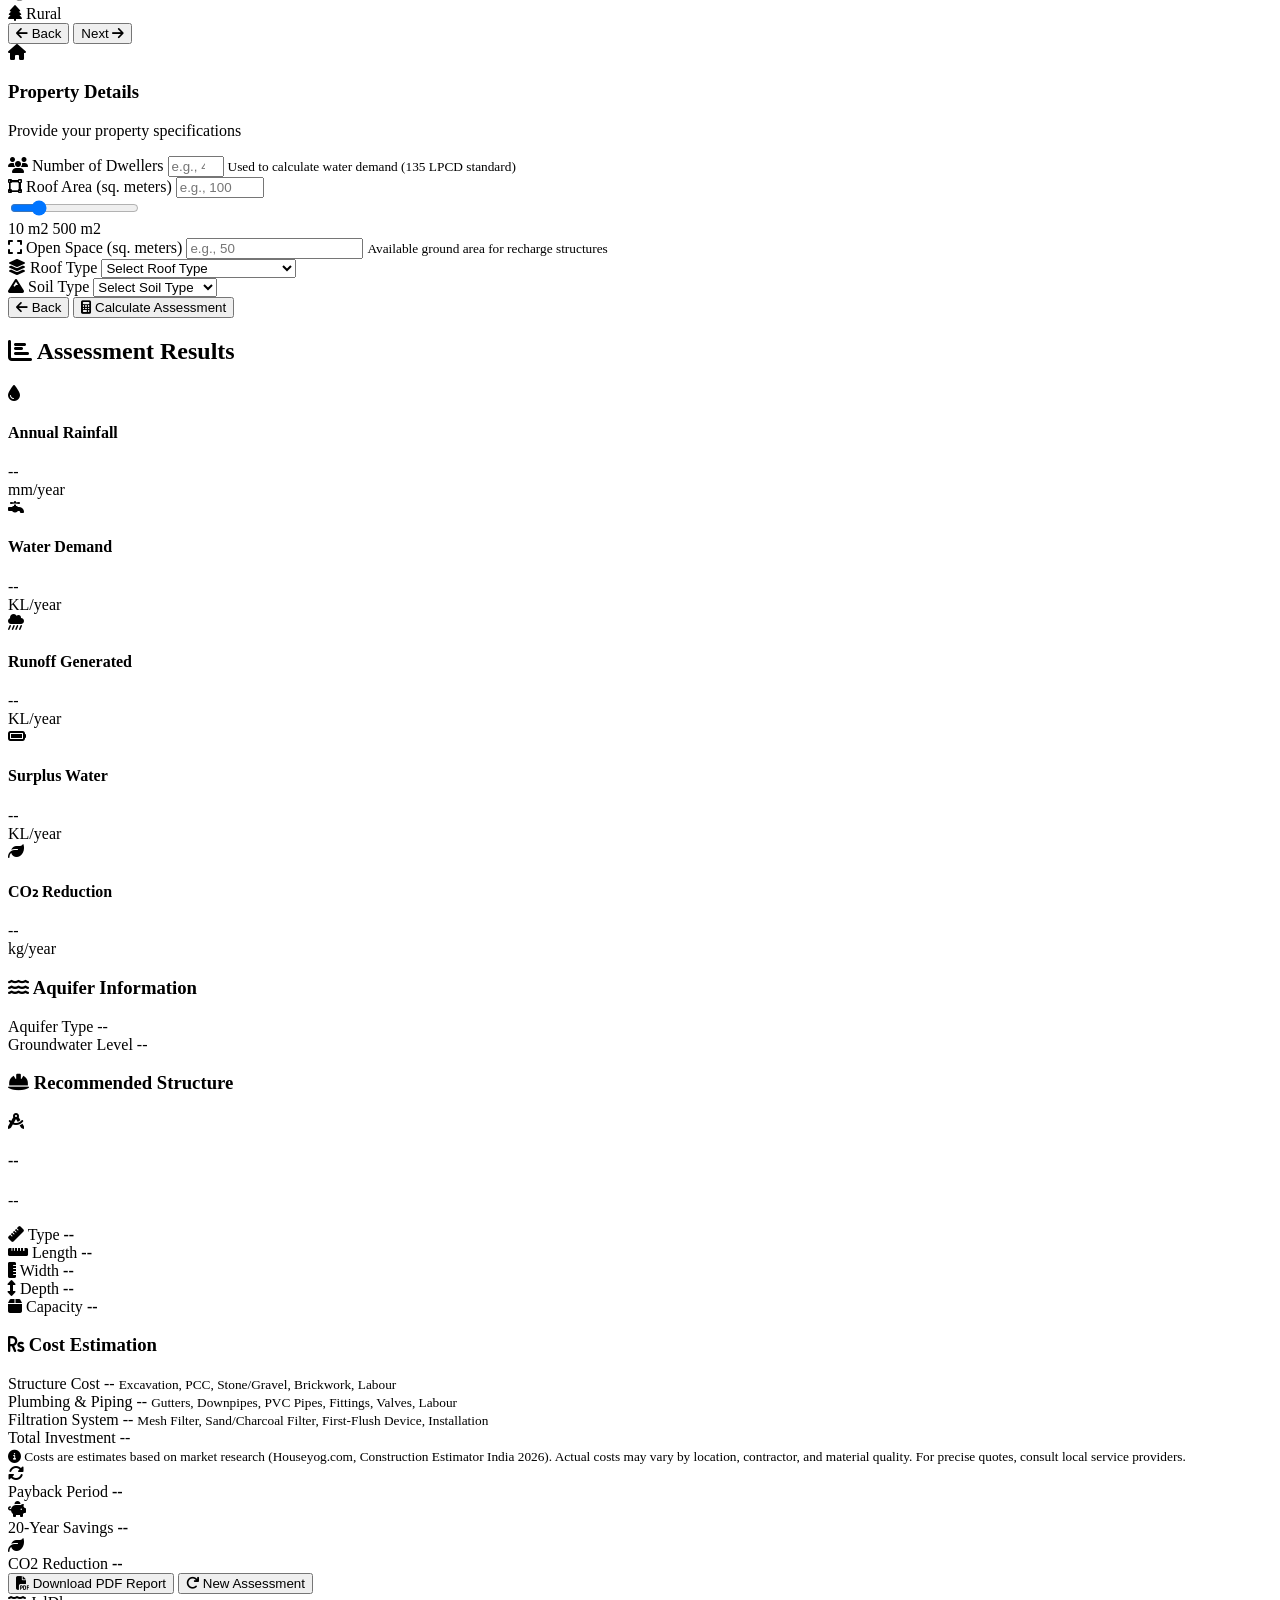
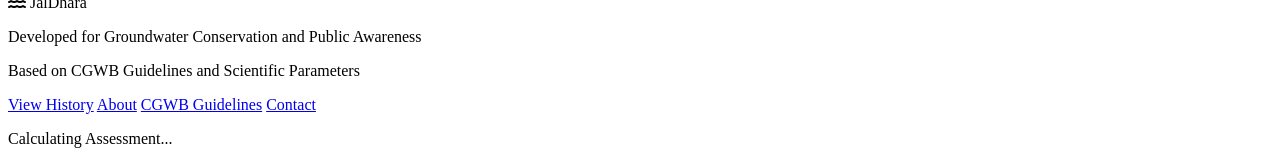
==== commit 6055b474: "Add cost breakdown details showing what's included in each component" ====
--- a/src/main/resources/templates/index.html
+++ b/src/main/resources/templates/index.html
@@ -383,14 +383,17 @@
                         <div class="cost-row">
                             <span>Structure Cost</span>
                             <span id="cost-structure">--</span>
+                            <small class="cost-detail">Excavation, PCC, Stone/Gravel, Brickwork, Labour</small>
                         </div>
                         <div class="cost-row">
                             <span>Plumbing & Piping</span>
                             <span id="cost-plumbing">--</span>
+                            <small class="cost-detail">Gutters, Downpipes, PVC Pipes, Fittings, Valves, Labour</small>
                         </div>
                         <div class="cost-row">
                             <span>Filtration System</span>
                             <span id="cost-filtration">--</span>
+                            <small class="cost-detail">Mesh Filter, Sand/Charcoal Filter, First-Flush Device, Installation</small>
                         </div>
                         <div class="cost-row total">
                             <span>Total Investment</span>
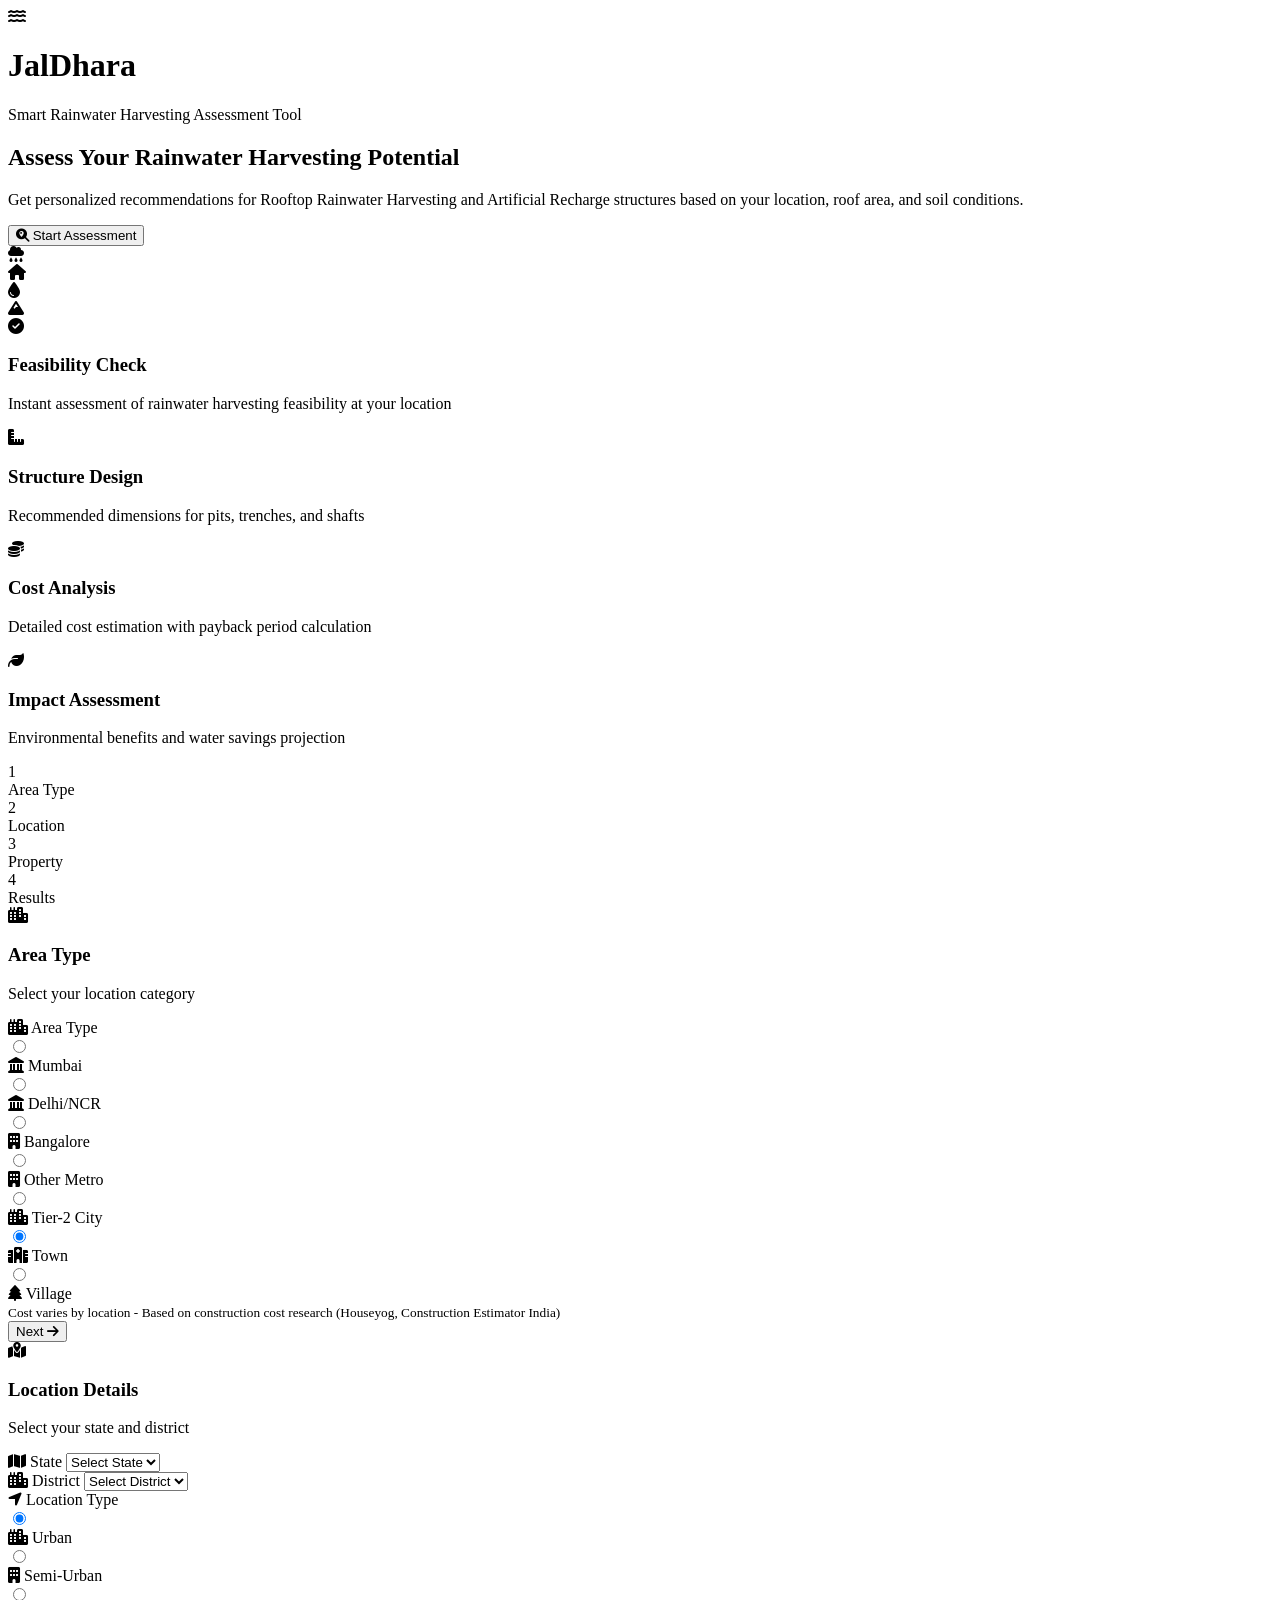
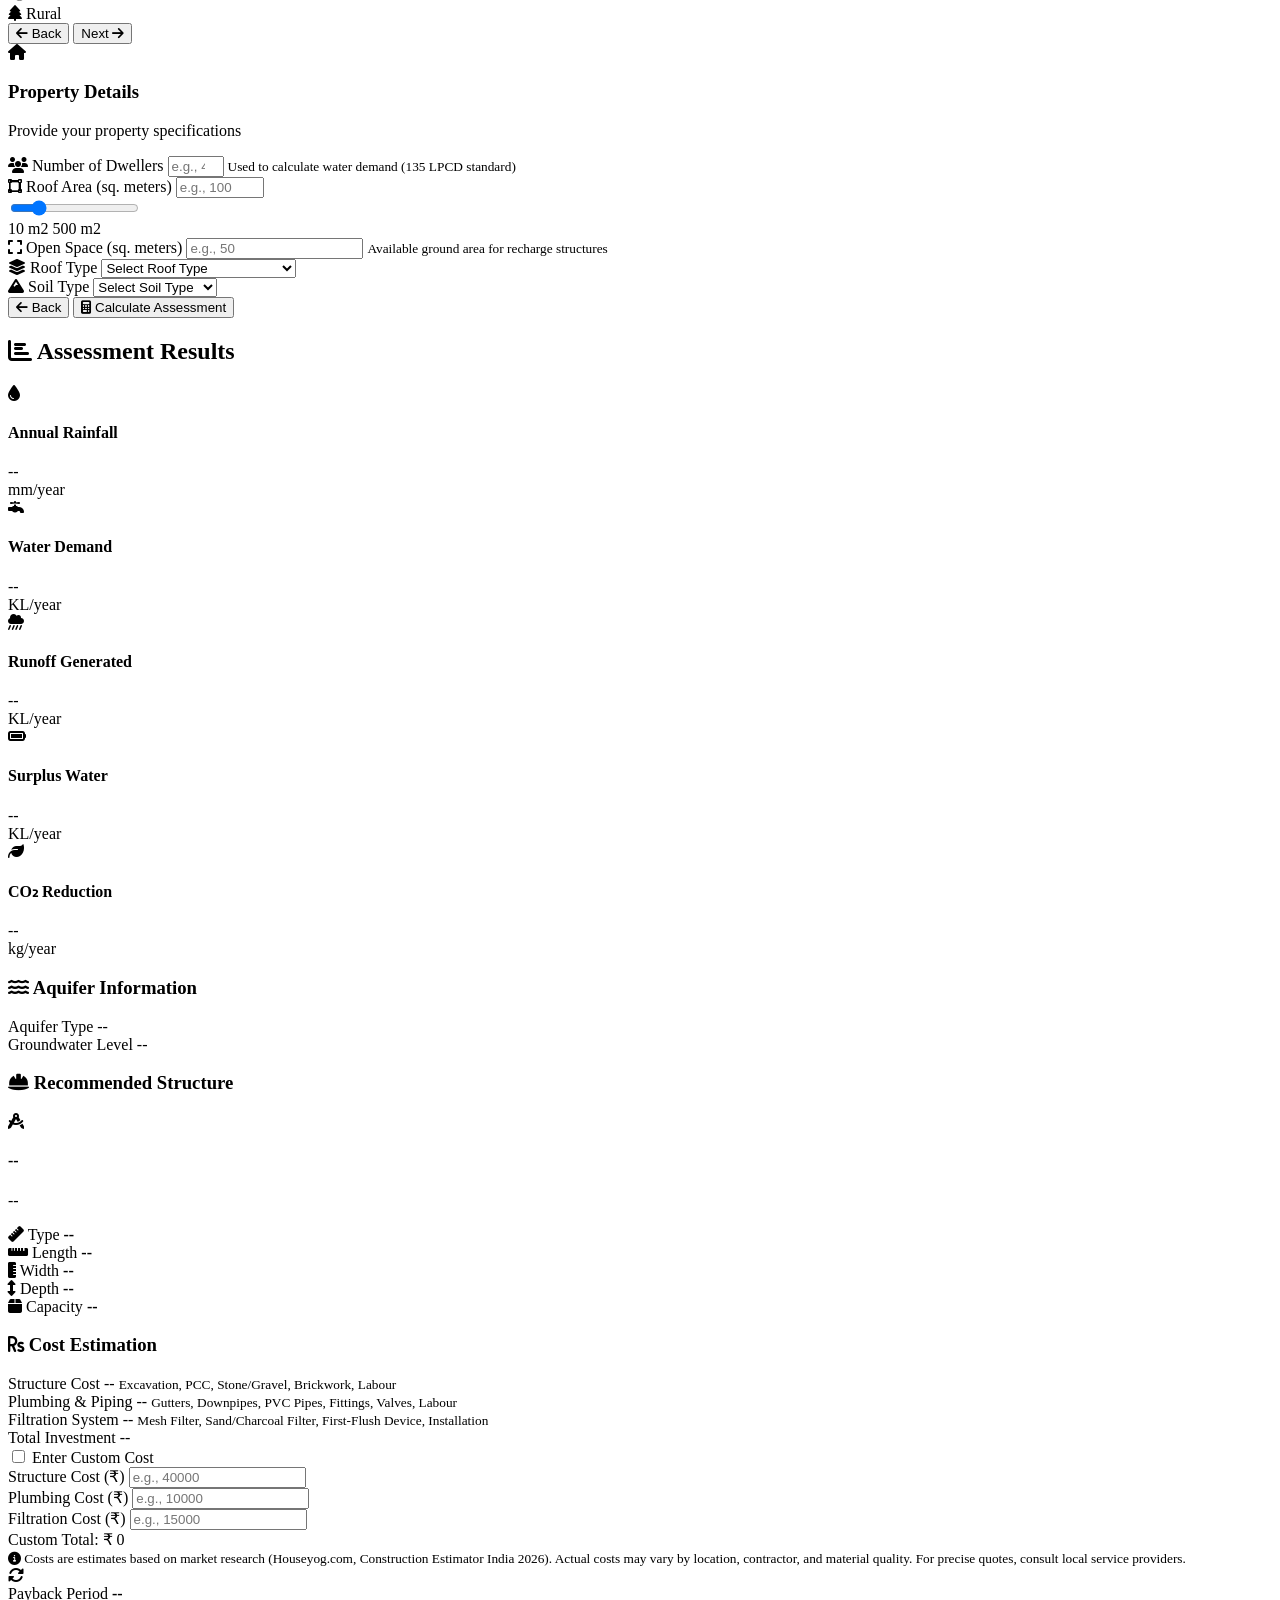
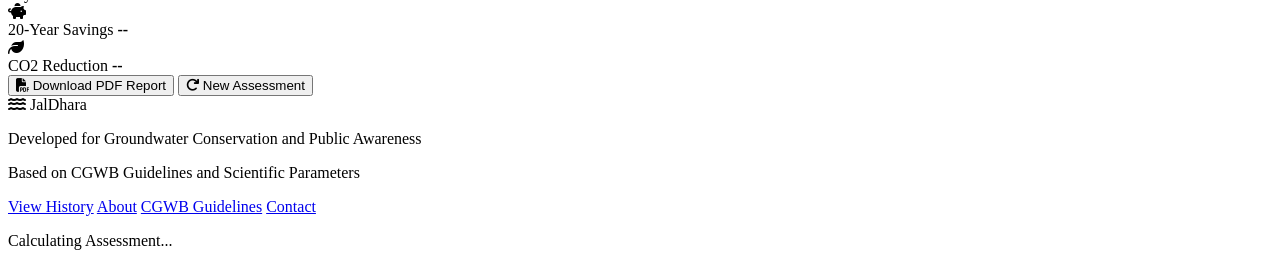
==== commit c7599155: "Add custom cost entry feature allowing users to enter their own quotes" ====
--- a/src/main/resources/templates/index.html
+++ b/src/main/resources/templates/index.html
@@ -399,6 +399,30 @@
                             <span>Total Investment</span>
                             <span id="cost-total">--</span>
                         </div>
+                        <div class="custom-cost-toggle">
+                            <label class="checkbox-toggle">
+                                <input type="checkbox" id="customCostToggle" onchange="toggleCustomCost()">
+                                <span class="toggle-label">Enter Custom Cost</span>
+                            </label>
+                        </div>
+                        <div id="customCostFields" class="custom-cost-fields hidden">
+                            <div class="custom-cost-input">
+                                <label>Structure Cost (₹)</label>
+                                <input type="number" id="customStructureCost" placeholder="e.g., 40000" oninput="calculateCustomTotal()">
+                            </div>
+                            <div class="custom-cost-input">
+                                <label>Plumbing Cost (₹)</label>
+                                <input type="number" id="customPlumbingCost" placeholder="e.g., 10000" oninput="calculateCustomTotal()">
+                            </div>
+                            <div class="custom-cost-input">
+                                <label>Filtration Cost (₹)</label>
+                                <input type="number" id="customFiltrationCost" placeholder="e.g., 15000" oninput="calculateCustomTotal()">
+                            </div>
+                            <div class="custom-cost-total">
+                                <span>Custom Total:</span>
+                                <span id="customTotal">₹ 0</span>
+                            </div>
+                        </div>
                         <div class="cost-note">
                             <small><i class="fas fa-info-circle"></i> Costs are estimates based on market research (Houseyog.com, Construction Estimator India 2026). Actual costs may vary by location, contractor, and material quality. For precise quotes, consult local service providers.</small>
                         </div>
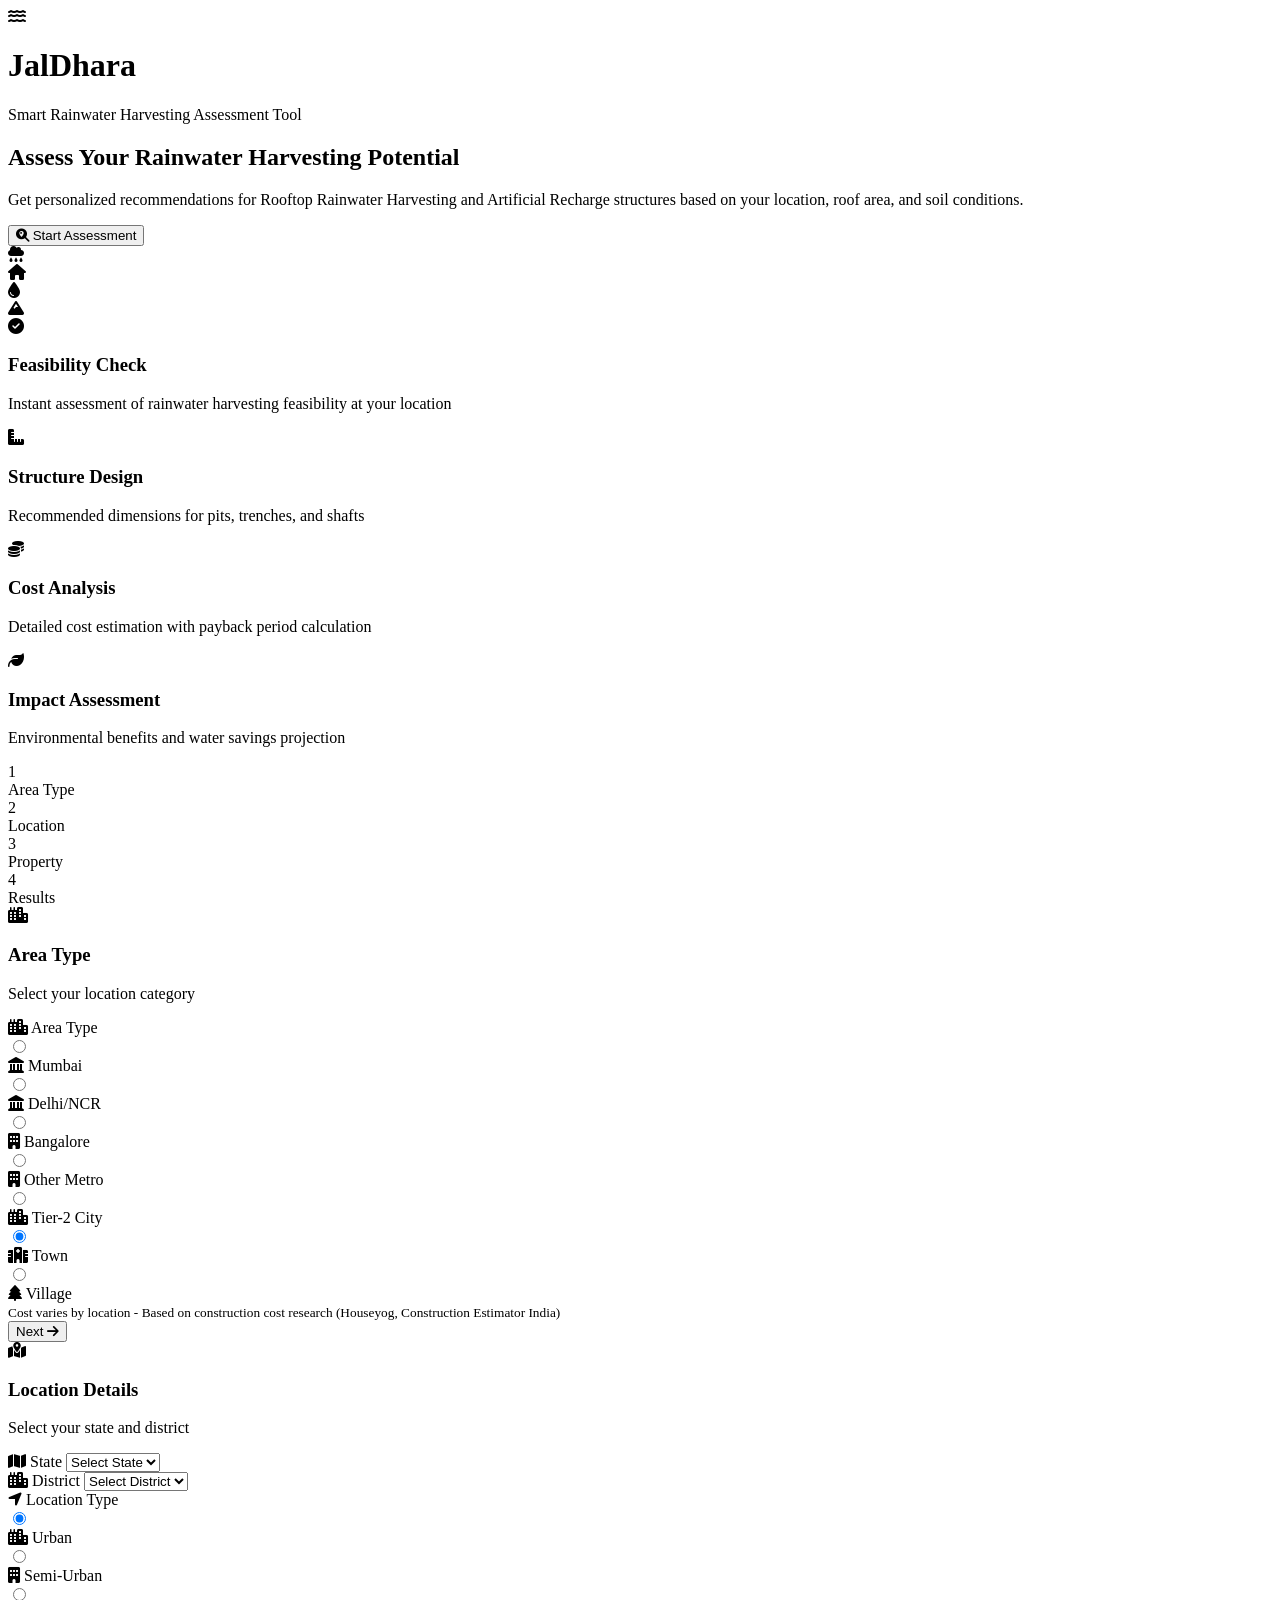
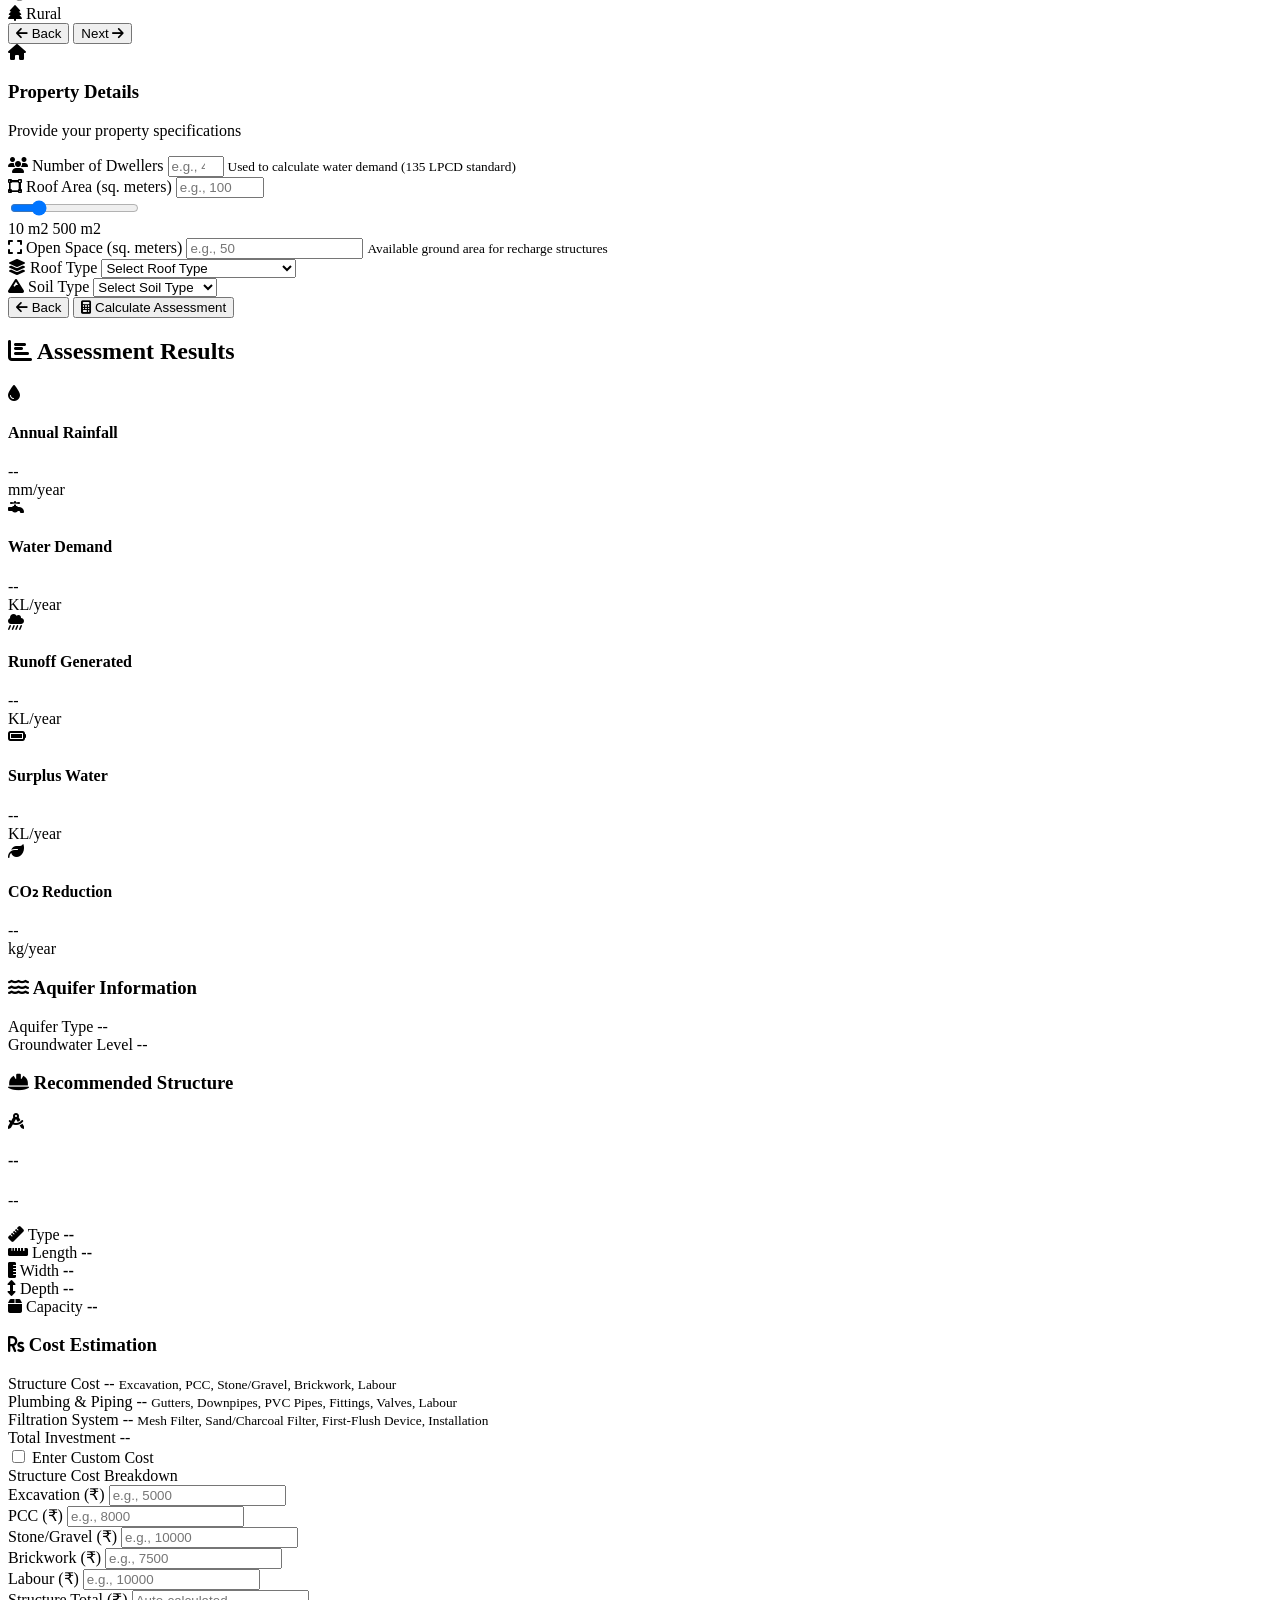
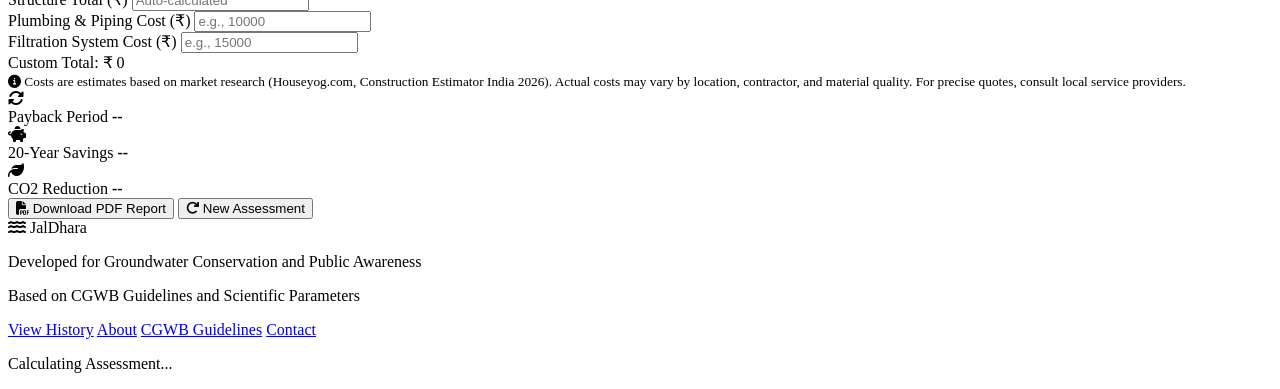
==== commit d12735f6: "Add detailed structure cost breakdown with excavation PCC stone gravel brickwork labour" ====
--- a/src/main/resources/templates/index.html
+++ b/src/main/resources/templates/index.html
@@ -406,16 +406,46 @@
                             </label>
                         </div>
                         <div id="customCostFields" class="custom-cost-fields hidden">
+                            <div class="custom-cost-header">
+                                <span>Structure Cost Breakdown</span>
+                            </div>
+                            <div class="custom-cost-input-row">
+                                <div class="custom-cost-input small">
+                                    <label>Excavation (₹)</label>
+                                    <input type="number" id="customExcavation" placeholder="e.g., 5000" oninput="calculateCustomTotal()">
+                                </div>
+                                <div class="custom-cost-input small">
+                                    <label>PCC (₹)</label>
+                                    <input type="number" id="customPCC" placeholder="e.g., 8000" oninput="calculateCustomTotal()">
+                                </div>
+                            </div>
+                            <div class="custom-cost-input-row">
+                                <div class="custom-cost-input small">
+                                    <label>Stone/Gravel (₹)</label>
+                                    <input type="number" id="customStoneGravel" placeholder="e.g., 10000" oninput="calculateCustomTotal()">
+                                </div>
+                                <div class="custom-cost-input small">
+                                    <label>Brickwork (₹)</label>
+                                    <input type="number" id="customBrickwork" placeholder="e.g., 7500" oninput="calculateCustomTotal()">
+                                </div>
+                            </div>
+                            <div class="custom-cost-input-row">
+                                <div class="custom-cost-input small">
+                                    <label>Labour (₹)</label>
+                                    <input type="number" id="customLabour" placeholder="e.g., 10000" oninput="calculateCustomTotal()">
+                                </div>
+                                <div class="custom-cost-input small">
+                                    <label>Structure Total (₹)</label>
+                                    <input type="number" id="customStructureCost" placeholder="Auto-calculated" readonly>
+                                </div>
+                            </div>
+                            <div class="custom-cost-divider"></div>
                             <div class="custom-cost-input">
-                                <label>Structure Cost (₹)</label>
-                                <input type="number" id="customStructureCost" placeholder="e.g., 40000" oninput="calculateCustomTotal()">
+                                <label>Plumbing & Piping Cost (₹)</label>
+                                <input type="number" id="customPlumbingCost" placeholder="e.g., 10000" oninput="calculateCustomTotal()">
                             </div>
                             <div class="custom-cost-input">
-                                <label>Plumbing Cost (₹)</label>
-                                <input type="number" id="customPlumbingCost" placeholder="e.g., 10000" oninput="calculateCustomTotal()">
-                            </div>
-                            <div class="custom-cost-input">
-                                <label>Filtration Cost (₹)</label>
+                                <label>Filtration System Cost (₹)</label>
                                 <input type="number" id="customFiltrationCost" placeholder="e.g., 15000" oninput="calculateCustomTotal()">
                             </div>
                             <div class="custom-cost-total">
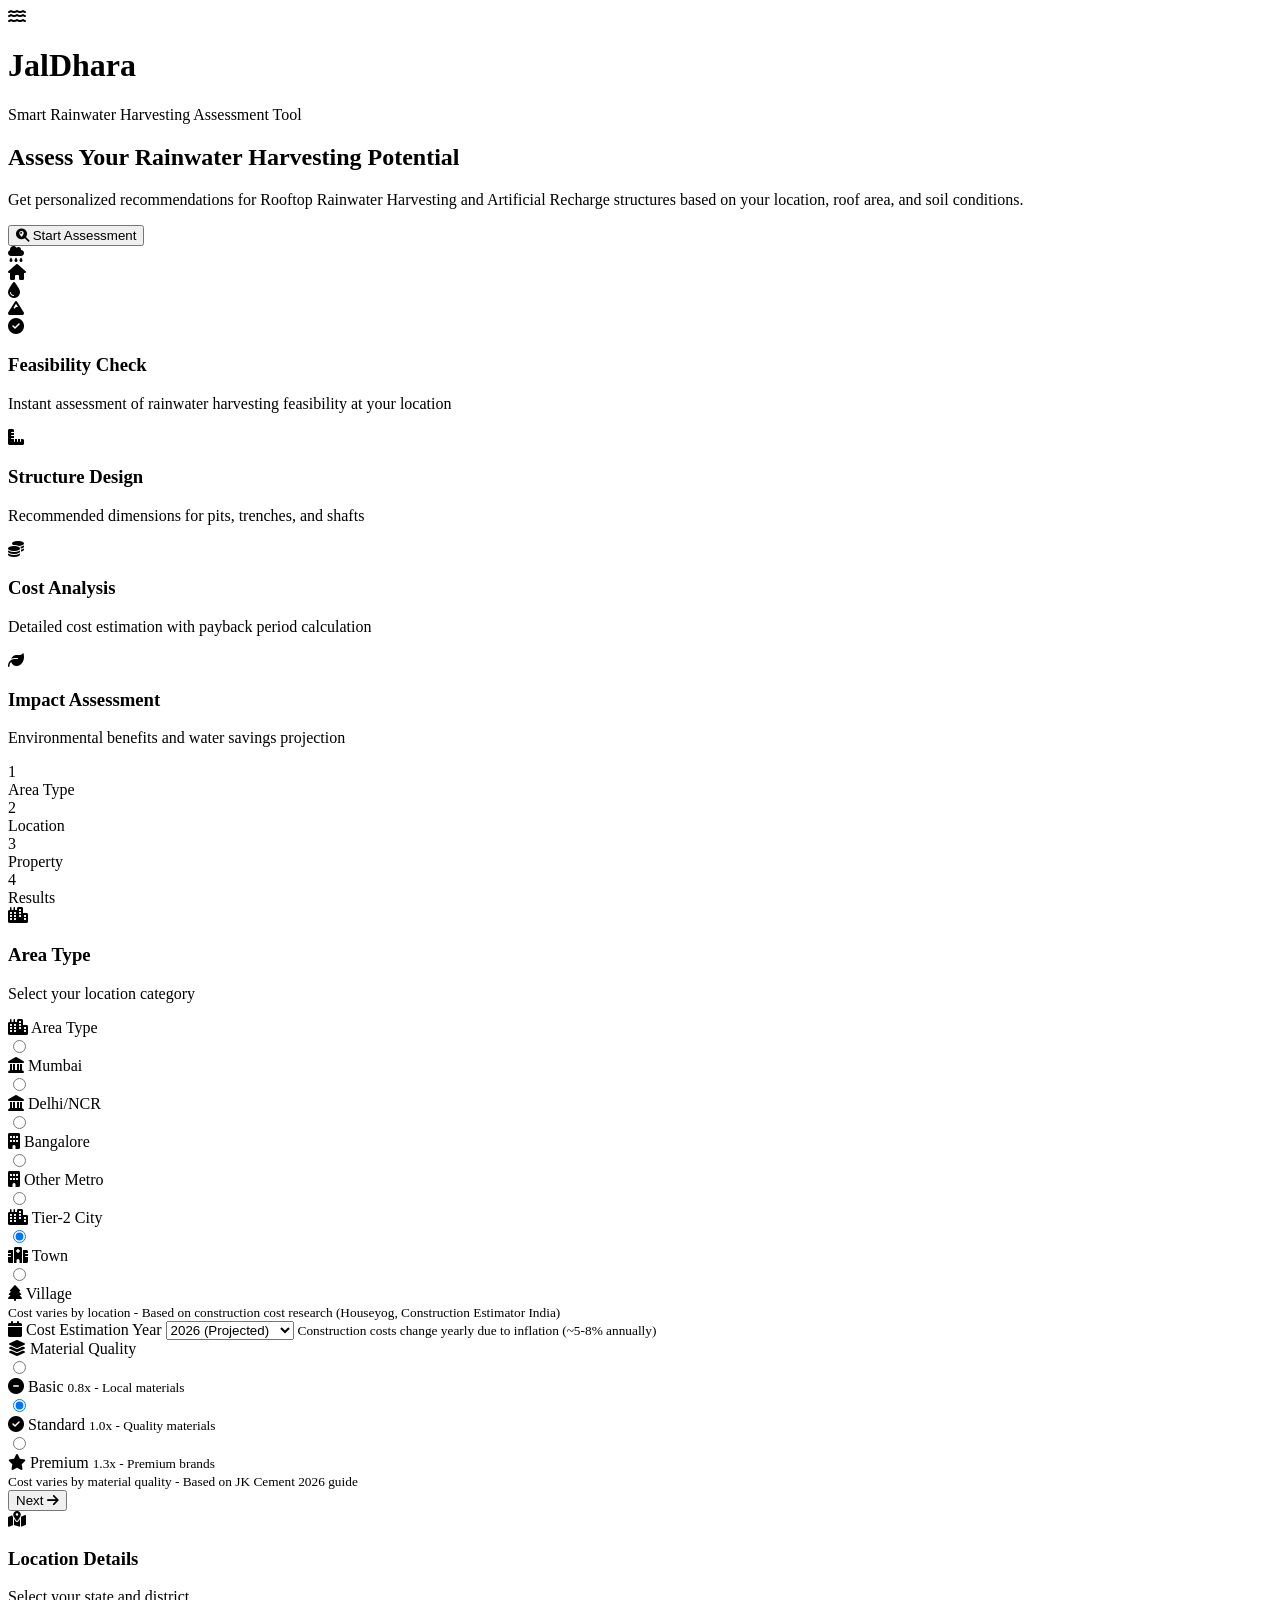
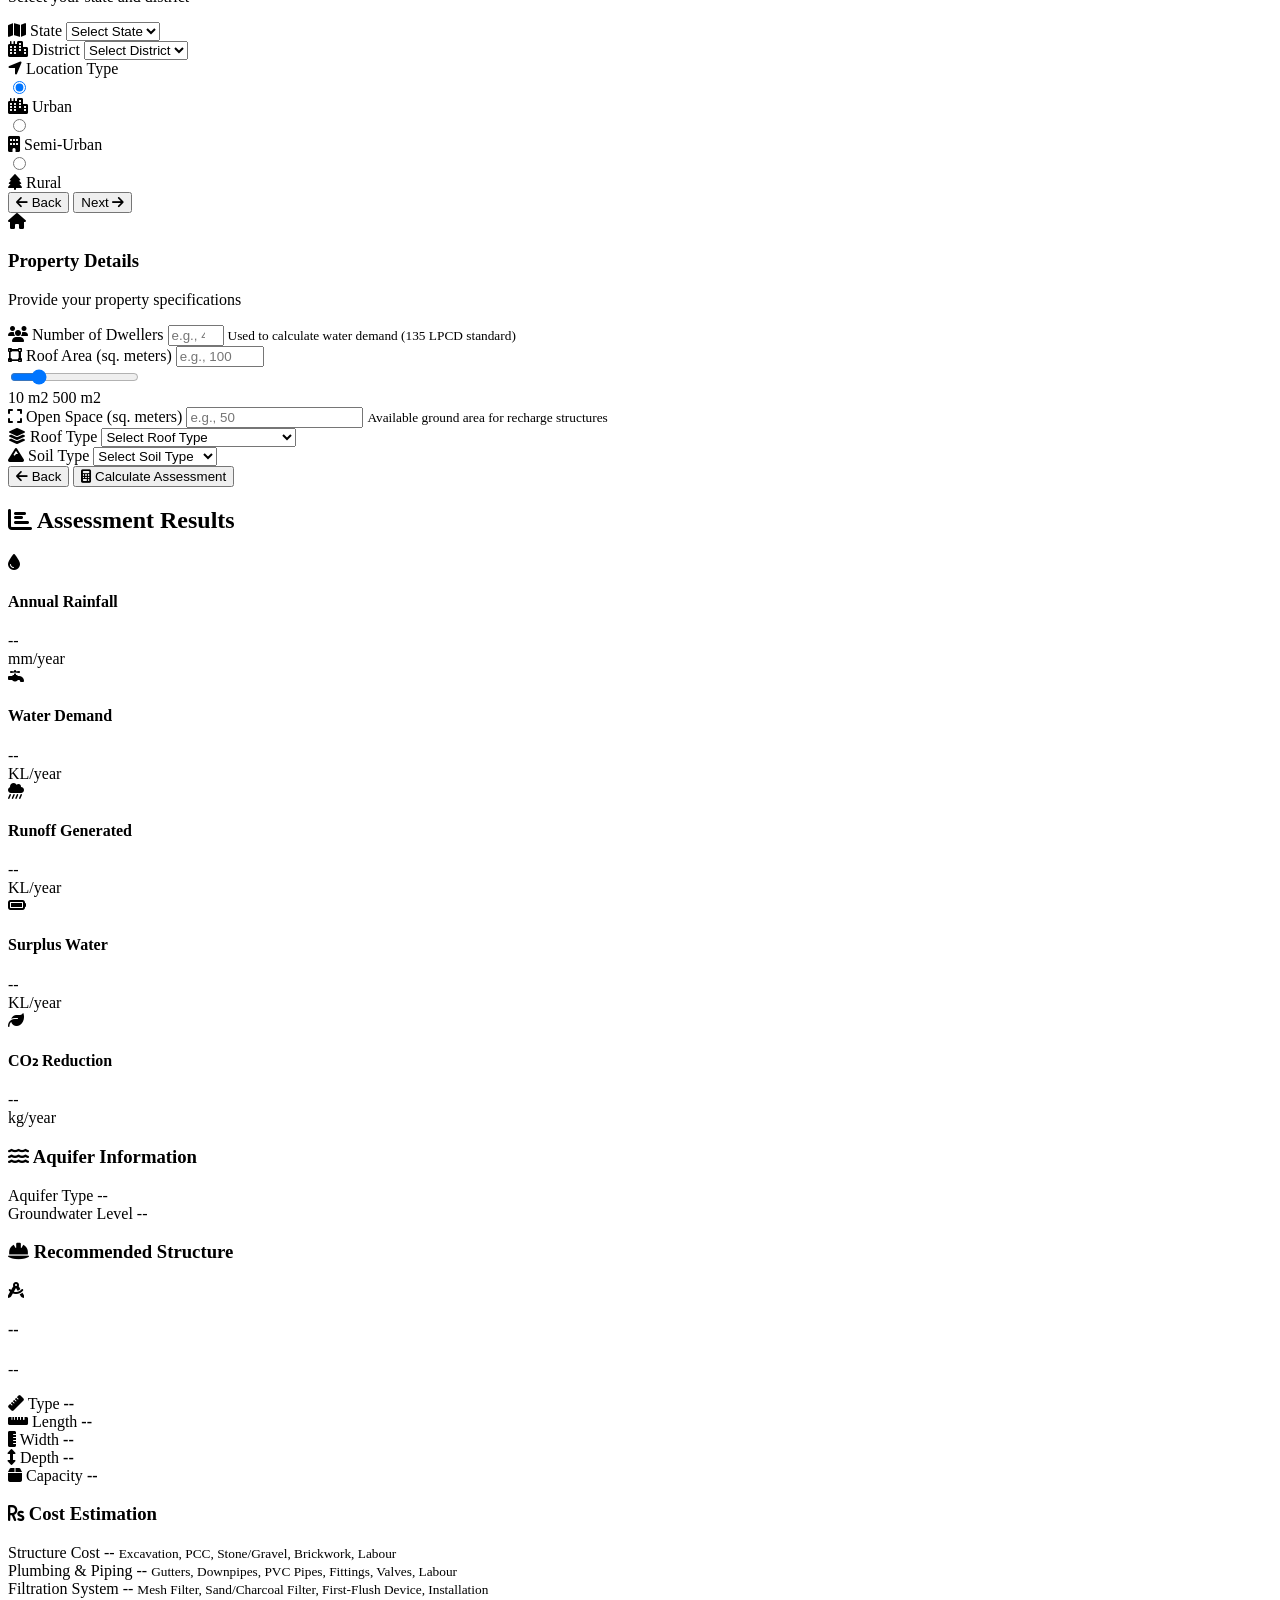
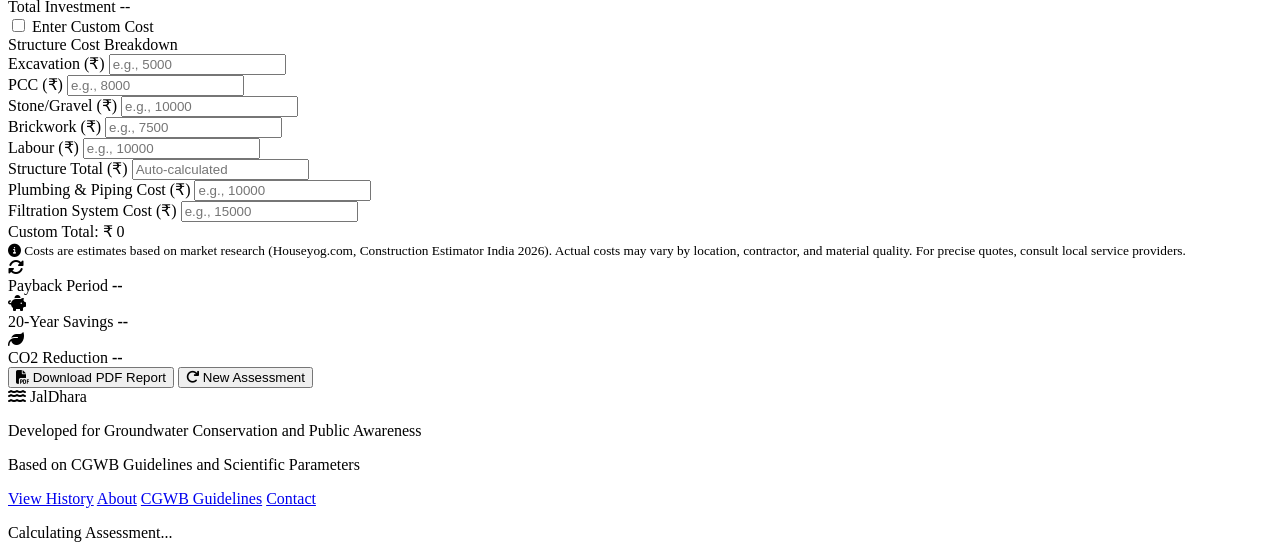
==== commit bffe6cc8: "Add more districts (50+), year-based cost adjustment, and material quality options" ====
--- a/src/main/resources/templates/index.html
+++ b/src/main/resources/templates/index.html
@@ -153,6 +153,45 @@
                             </div>
                             <small>Cost varies by location - Based on construction cost research (Houseyog, Construction Estimator India)</small>
                         </div>
+                        <div class="form-group">
+                            <label for="costYear"><i class="fas fa-calendar"></i> Cost Estimation Year</label>
+                            <select id="costYear" name="costYear" required>
+                                <option value="2024">2024 (1 year ago)</option>
+                                <option value="2025">2025 (Current)</option>
+                                <option value="2026" selected>2026 (Projected)</option>
+                            </select>
+                            <small>Construction costs change yearly due to inflation (~5-8% annually)</small>
+                        </div>
+                        <div class="form-group">
+                            <label for="materialQuality"><i class="fas fa-layer-group"></i> Material Quality</label>
+                            <div class="radio-group quality-options">
+                                <label class="radio-card quality-card">
+                                    <input type="radio" name="materialQuality" value="basic">
+                                    <div class="radio-content">
+                                        <i class="fas fa-minus-circle"></i>
+                                        <span>Basic</span>
+                                        <small>0.8x - Local materials</small>
+                                    </div>
+                                </label>
+                                <label class="radio-card quality-card">
+                                    <input type="radio" name="materialQuality" value="standard" checked>
+                                    <div class="radio-content">
+                                        <i class="fas fa-check-circle"></i>
+                                        <span>Standard</span>
+                                        <small>1.0x - Quality materials</small>
+                                    </div>
+                                </label>
+                                <label class="radio-card quality-card">
+                                    <input type="radio" name="materialQuality" value="premium">
+                                    <div class="radio-content">
+                                        <i class="fas fa-star"></i>
+                                        <span>Premium</span>
+                                        <small>1.3x - Premium brands</small>
+                                    </div>
+                                </label>
+                            </div>
+                            <small>Cost varies by material quality - Based on JK Cement 2026 guide</small>
+                        </div>
                         <div class="form-actions">
                             <button type="button" class="btn btn-next" onclick="nextStep(2)">
                                 Next <i class="fas fa-arrow-right"></i>
